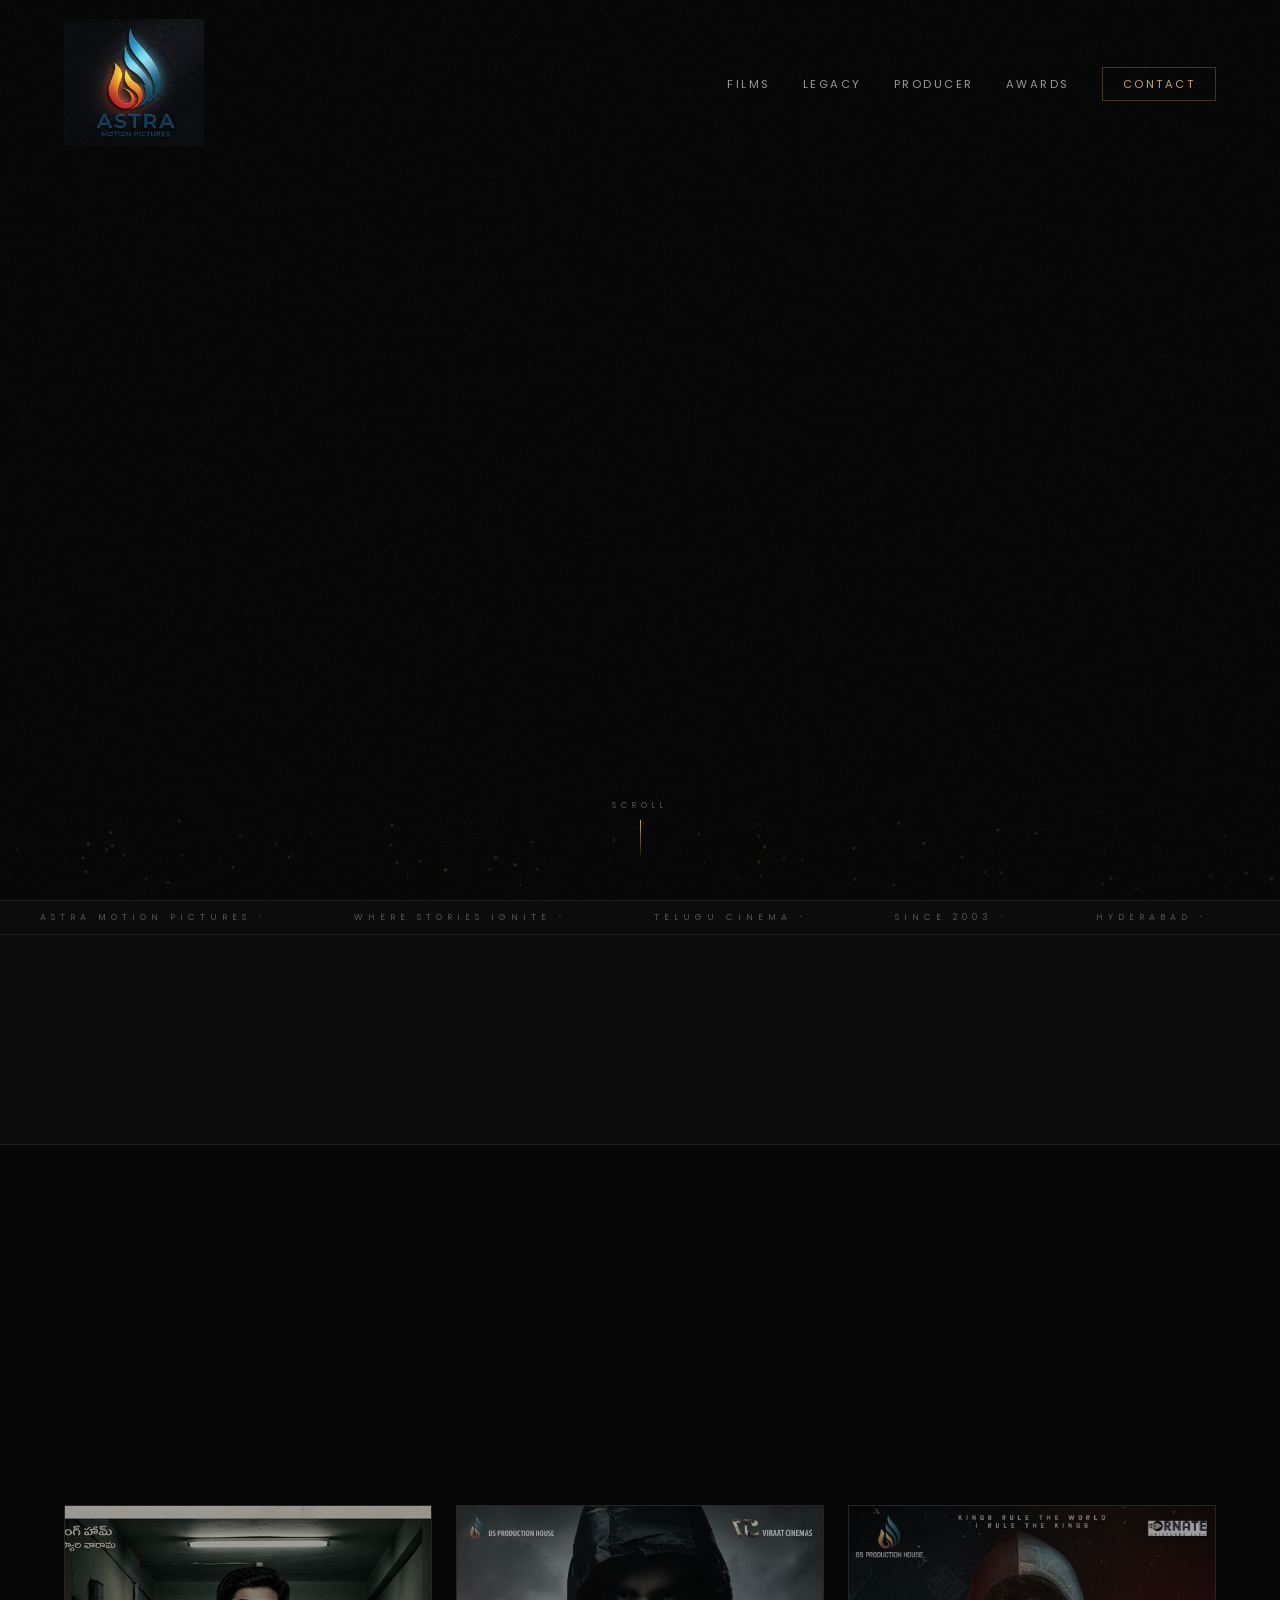
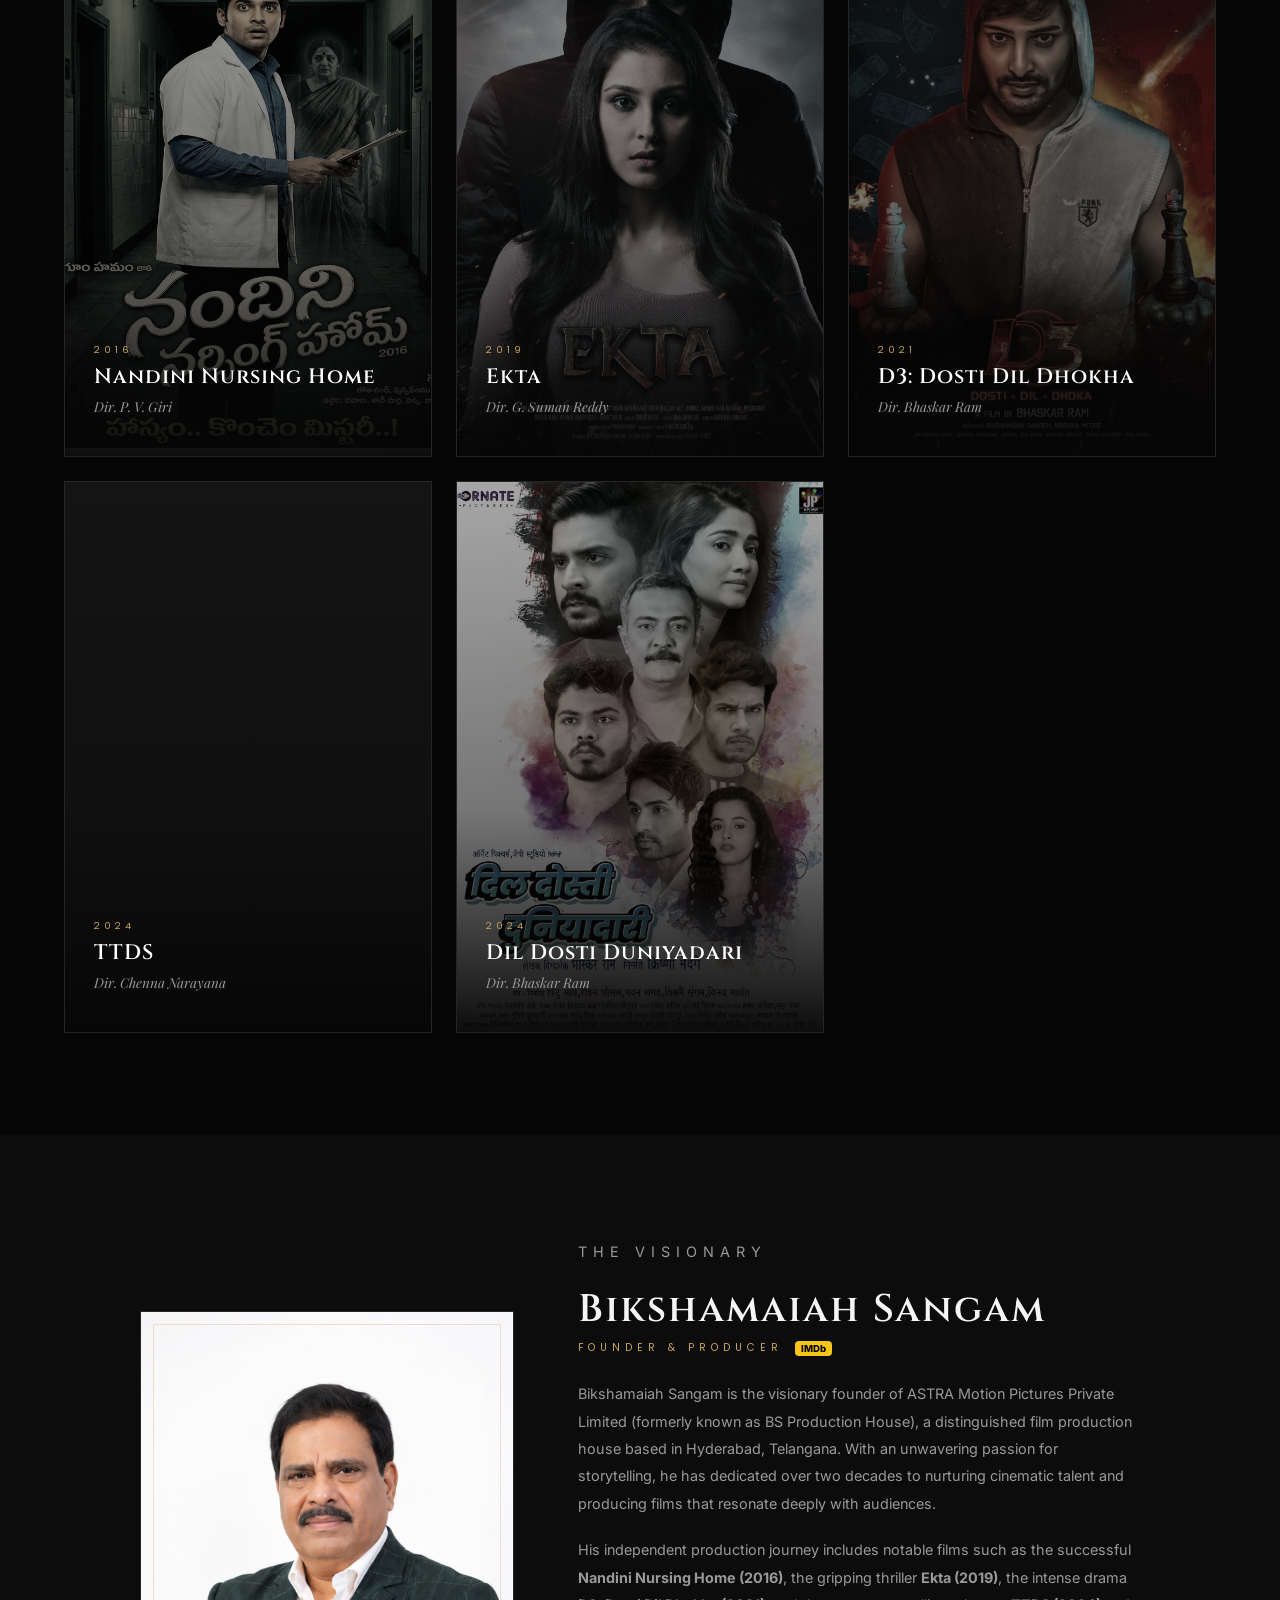
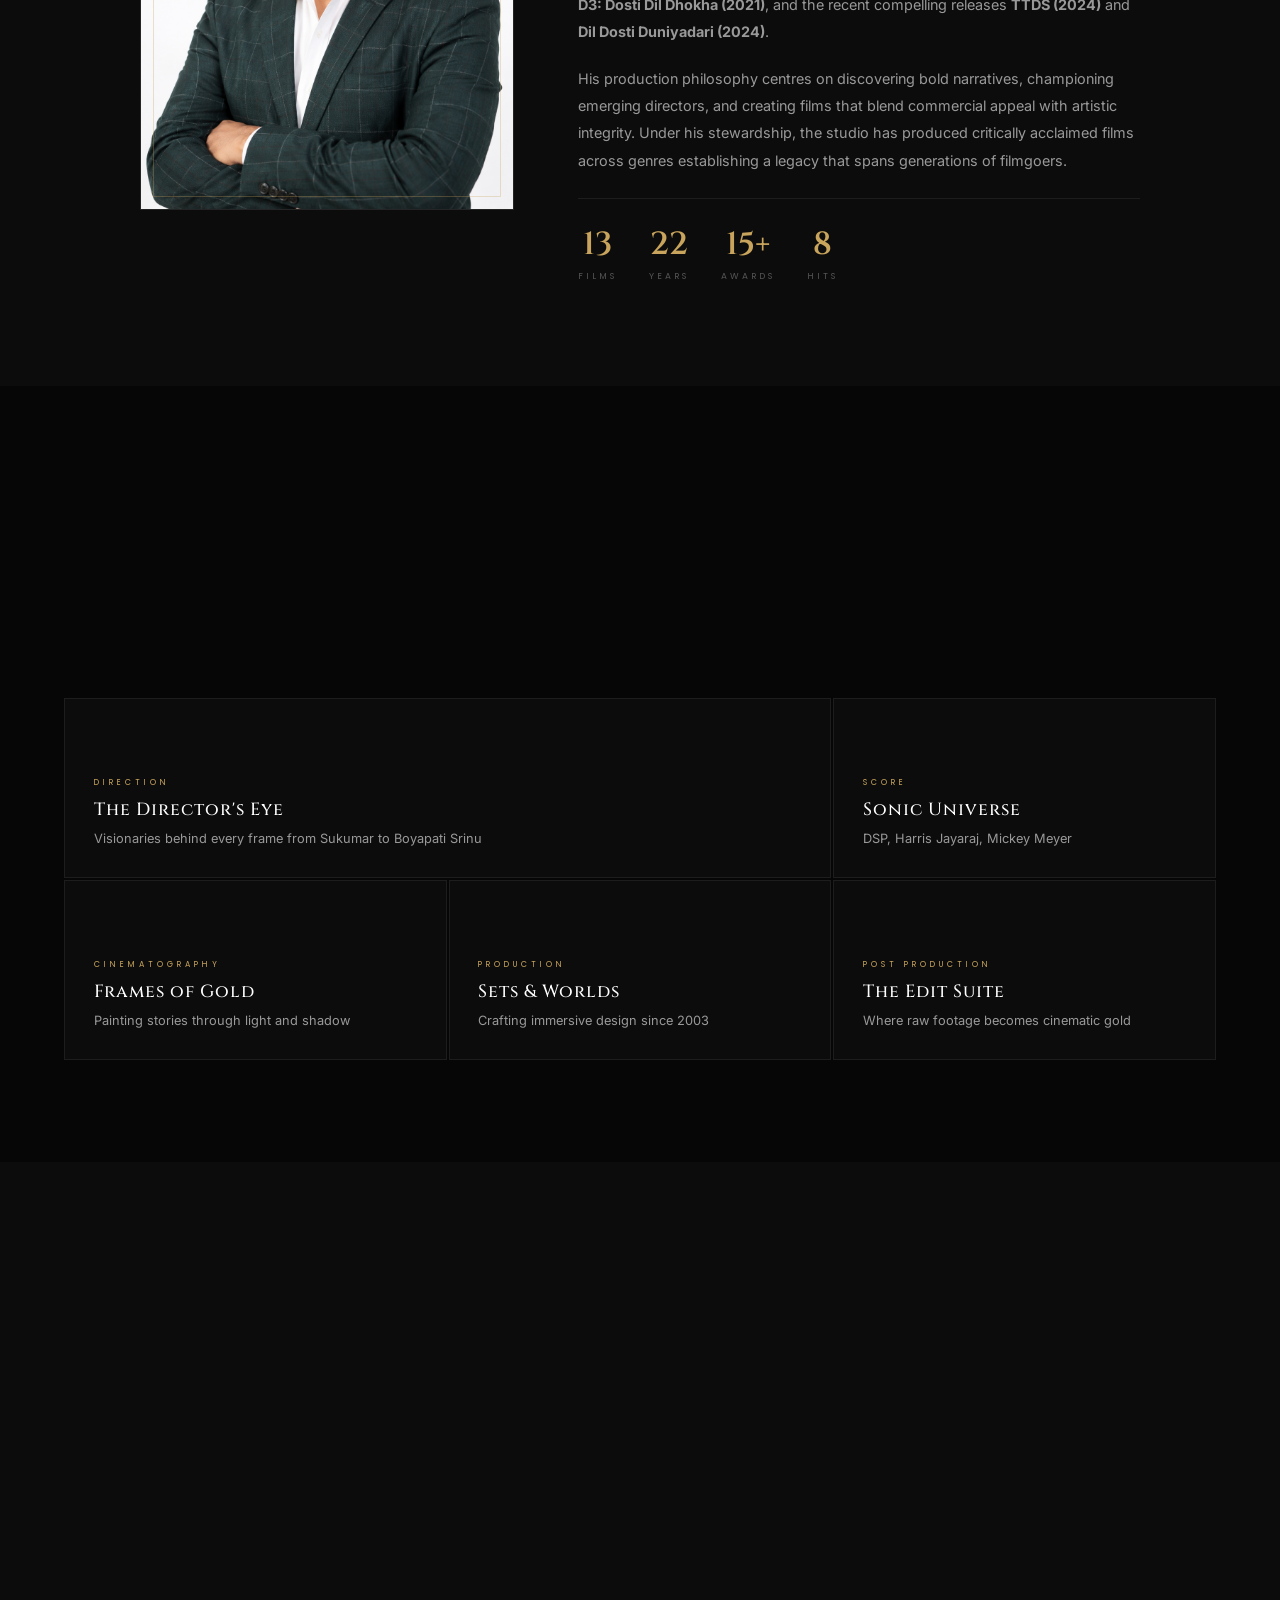
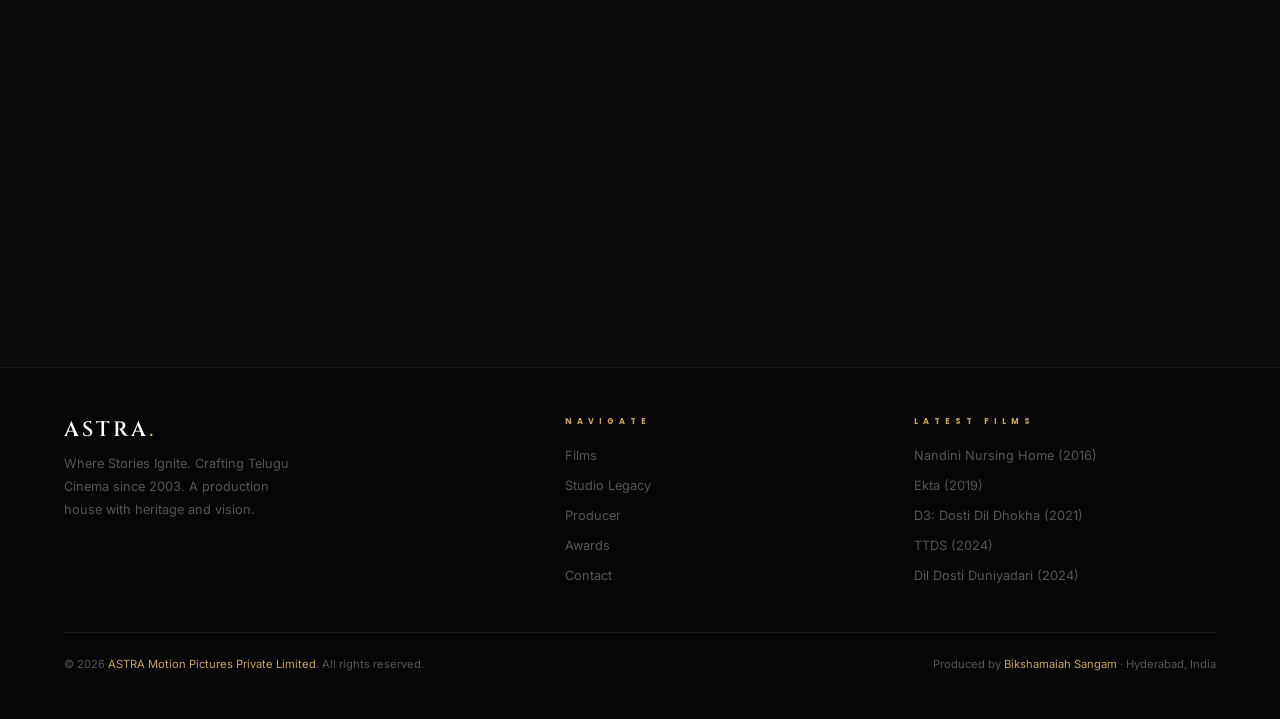
==== index.html @ 1fcb03e4 "first commit" ====
<!DOCTYPE html>
<html lang="en">
<head>
<meta charset="UTF-8">
<meta name="viewport" content="width=device-width, initial-scale=1.0">
<title>ASTRA Motion Pictures Where Stories Ignite</title>
<meta name="description" content="ASTRA Motion Pictures Private Limited A premium Telugu film production house crafting cinematic excellence since 2003. Produced by Bikshamaiah Sangam.">
<link rel="stylesheet" href="astra.css">
<script src="https://cdnjs.cloudflare.com/ajax/libs/gsap/3.12.2/gsap.min.js"></script>
<script src="https://cdnjs.cloudflare.com/ajax/libs/gsap/3.12.2/ScrollTrigger.min.js"></script>
</head>
<body>
<div class="grain"></div>


<!-- LOADER -->
<div id="loader">
  <div class="loader-inner">
    <div id="loader-logo">
      <img src="assets/logo.png" alt="Astra Motion Pictures Logo" class="loader-logo-img">
    </div>
    <div id="loader-tag" class="loader-tag">PRIVATE LIMITED</div>
  </div>
</div>

<!-- NAV -->
<nav class="nav" id="nav">
  <a href="index.html" class="nav-logo">
    <img src="assets/logo.png" alt="Astra Motion Pictures Logo" class="nav-logo-img">
  </a>
  <ul class="nav-links">
    <li><a href="#films">Films</a></li>
    <li><a href="legacy.html">Legacy</a></li>
    <li><a href="#producer">Producer</a></li>
    <li><a href="#awards">Awards</a></li>
    <li><a href="contact.html" class="nav-cta">Contact</a></li>
  </ul>
  <button class="nav-burger" id="navBurger"><span></span><span></span><span></span></button>
</nav>

<!-- MOBILE MENU -->
<div class="mobile-menu" id="mobileMenu">
  <button class="mobile-close" id="mobileClose">&#10005;</button>
  <a href="#films" onclick="closeMobile()">Films</a>
  <a href="legacy.html">Studio Legacy</a>
  <a href="#producer" onclick="closeMobile()">Producer</a>
  <a href="#awards" onclick="closeMobile()">Awards</a>
  <a href="contact.html">Contact</a>
</div>

<!-- HERO -->
<section class="hero">
  <canvas id="particleCanvas"></canvas>
  <div class="hero-content" id="heroContent">

    <p class="hero-eyebrow" id="heroEyebrow">Est. 2003 &middot; Telugu Cinema &middot; Hyderabad</p>
    <h1 class="hero-title">
      <span class="word">Where</span>
      <span class="word accent">Stories</span>
      <span class="word">Ignite</span>
    </h1>
    <p class="hero-sub" id="heroSub">Two decades of crafting Telugu cinema that lives beyond the screen.</p>
    <div class="hero-btns" id="heroBtns">
      <button class="btn-primary" onclick="document.getElementById('films').scrollIntoView({behavior:'smooth'})"><span>Our Films</span></button>
      <a href="legacy.html" class="btn-ghost">Studio Legacy</a>
    </div>
  </div>
  <div class="hero-scroll"><span>SCROLL</span><div class="scroll-line"></div></div>
</section>

<!-- MARQUEE -->
<div class="marquee-wrap"><div class="marquee-track" id="marqueeTrack"></div></div>

<!-- STATS -->
<div class="stats-bar">
  <div class="stat-item"><div class="stat-num" data-count="13">0</div><div class="stat-lbl">Films Produced</div></div>
  <div class="stat-item"><div class="stat-num" data-count="22">0</div><div class="stat-lbl">Years of Excellence</div></div>
  <div class="stat-item"><div class="stat-num" data-count="8">0</div><div class="stat-lbl">Blockbusters</div></div>
  <div class="stat-item"><div class="stat-num" data-count="15">0<span class="stat-unit">+</span></div><div class="stat-lbl">Awards Won</div></div>
</div>

<!-- FILMS -->
<section id="films" class="section page-section">
  <div class="section-header">
    <div>
      <p class="section-label">Our Productions</p>
      <h2 class="section-title">The Filmography</h2>
      <p class="section-sub">The latest productions from ASTRA Motion Pictures stories that push boundaries and captivate audiences.</p>
    </div>
  </div>
  <div class="films-grid" id="filmsGrid"></div>
</section>

<!-- PRODUCER -->
<section id="producer" class="section producer-section">
  <div class="producer-inner">
    <div class="producer-portrait">
      <img src="assets/producer.png" alt="Bikshamaiah Sangam" class="producer-image">
    </div>
    <div class="producer-info">
      <p class="section-label" style="opacity:1;transform:none;">The Visionary</p>
      <h3>Bikshamaiah Sangam</h3>
      <div class="producer-role">
        Founder &amp; Producer
        <a href="https://www.imdb.com/name/nm9902056/" target="_blank" class="imdb-btn" title="IMDb Profile">IMDb</a>
      </div>
      <p>Bikshamaiah Sangam is the visionary founder of ASTRA Motion Pictures Private Limited (formerly known as BS Production House), a distinguished film production house based in Hyderabad, Telangana. With an unwavering passion for storytelling, he has dedicated over two decades to nurturing cinematic talent and producing films that resonate deeply with audiences.</p>
      <p>His independent production journey includes notable films such as the successful <strong>Nandini Nursing Home (2016)</strong>, the gripping thriller <strong>Ekta (2019)</strong>, the intense drama <strong>D3: Dosti Dil Dhokha (2021)</strong>, and the recent compelling releases <strong>TTDS (2024)</strong> and <strong>Dil Dosti Duniyadari (2024)</strong>.</p>
      <p>His production philosophy centres on discovering bold narratives, championing emerging directors, and creating films that blend commercial appeal with artistic integrity. Under his stewardship, the studio has produced critically acclaimed films across genres establishing a legacy that spans generations of filmgoers.</p>
      <div class="producer-stats">
        <div class="producer-stat"><div class="num">13</div><div class="lbl">Films</div></div>
        <div class="producer-stat"><div class="num">22</div><div class="lbl">Years</div></div>
        <div class="producer-stat"><div class="num">15+</div><div class="lbl">Awards</div></div>
        <div class="producer-stat"><div class="num">8</div><div class="lbl">Hits</div></div>
      </div>
    </div>
  </div>
</section>

<!-- BTS -->
<section id="bts" class="section page-section">
  <p class="section-label">The Craft</p>
  <h2 class="section-title">Behind The Lens</h2>
  <p class="section-sub">Where vision meets execution the unseen machinery that breathes life into every frame.</p>
  <div class="bts-grid">
    <div class="bts-cell wide"><div class="bts-inner"><span class="bts-tag">Direction</span><h4>The Director's Eye</h4><p>Visionaries behind every frame from Sukumar to Boyapati Srinu</p></div></div>
    <div class="bts-cell"><div class="bts-inner"><span class="bts-tag">Score</span><h4>Sonic Universe</h4><p>DSP, Harris Jayaraj, Mickey Meyer</p></div></div>
    <div class="bts-cell"><div class="bts-inner"><span class="bts-tag">Cinematography</span><h4>Frames of Gold</h4><p>Painting stories through light and shadow</p></div></div>
    <div class="bts-cell"><div class="bts-inner"><span class="bts-tag">Production</span><h4>Sets &amp; Worlds</h4><p>Crafting immersive design since 2003</p></div></div>
    <div class="bts-cell"><div class="bts-inner"><span class="bts-tag">Post Production</span><h4>The Edit Suite</h4><p>Where raw footage becomes cinematic gold</p></div></div>
  </div>
</section>

<!-- AWARDS -->
<section id="awards" class="section page-section alt">
  <p class="section-label">Recognition</p>
  <h2 class="section-title">Awards &amp; Honours</h2>
  <p class="section-sub">A legacy of excellence recognised across the Telugu film industry.</p>
  <div class="awards-grid" id="awardsGrid"></div>
</section>

<!-- FOOTER -->
<footer>
  <div class="footer-inner">
    <div class="footer-brand">
      <div class="fb-title">ASTRA<span>.</span></div>
      <p>Where Stories Ignite. Crafting Telugu Cinema since 2003. A production house with heritage and vision.</p>
    </div>
    <div class="footer-links">
      <h5>Navigate</h5>
      <ul>
        <li><a href="#films">Films</a></li>
        <li><a href="legacy.html">Studio Legacy</a></li>
        <li><a href="#producer">Producer</a></li>
        <li><a href="#awards">Awards</a></li>
        <li><a href="contact.html">Contact</a></li>
      </ul>
    </div>
    <div class="footer-links">
      <h5>Latest Films</h5>
      <ul>
        <li><a href="#">Nandini Nursing Home (2016)</a></li>
        <li><a href="#">Ekta (2019)</a></li>
        <li><a href="#">D3: Dosti Dil Dhokha (2021)</a></li>
        <li><a href="#">TTDS (2024)</a></li>
        <li><a href="#">Dil Dosti Duniyadari (2024)</a></li>
      </ul>
    </div>
    <div class="footer-copy">
      <p>&copy; 2026 <span>ASTRA Motion Pictures Private Limited</span>. All rights reserved.</p>
      <p>Produced by <span>Bikshamaiah Sangam</span> &middot; Hyderabad, India</p>
    </div>
  </div>
</footer>

<script src="astra.js"></script>
</body>
</html>
---- astra.css ----
@import url('https://fonts.googleapis.com/css2?family=Cinzel:wght@400;500;600;700&family=Inter:wght@300;400;500;600&family=Playfair+Display:ital,wght@0,400;0,600;1,400&family=Poppins:wght@300;400;500;600&family=Space+Mono:wght@400;700&display=swap');

:root {
  --bg: #060606;
  --bg2: #0c0c0c;
  --bg3: #141414;
  --bg4: #1a1a1a;
  --border: rgba(255,255,255,0.07);
  --border-h: rgba(255,255,255,0.15);
  --text: #f5f5f5;
  --text-dim: #999;
  --text-muted: #555;
  --accent: #c8a45c;
  --accent-dim: rgba(200,164,92,0.15);
}

*, *::before, *::after { margin:0; padding:0; box-sizing:border-box; }
html { scroll-behavior:smooth; overflow-x:hidden; }
body {
  font-family:'Inter',sans-serif;
  background:var(--bg);
  color:var(--text);
  overflow-x:hidden;
  -webkit-font-smoothing:antialiased;
  -moz-osx-font-smoothing:grayscale;
}
::selection { background:var(--accent); color:#000; }
img { max-width:100%; display:block; }
a { color:inherit; text-decoration:none; }

/* ── Scrollbar ── */
::-webkit-scrollbar { width:3px; }
::-webkit-scrollbar-track { background:var(--bg); }
::-webkit-scrollbar-thumb { background:var(--accent); border-radius:2px; }

/* ── Grain ── */
.grain {
  position:fixed; inset:0; z-index:9998; pointer-events:none; opacity:0.025;
  background:url("data:image/svg+xml,%3Csvg viewBox='0 0 256 256' xmlns='http://www.w3.org/2000/svg'%3E%3Cfilter id='n'%3E%3CfeTurbulence type='fractalNoise' baseFrequency='0.8' numOctaves='4' stitchTiles='stitch'/%3E%3C/filter%3E%3Crect width='100%25' height='100%25' filter='url(%23n)'/%3E%3C/svg%3E");
}

/* Custom cursor removed per user request */

/* ── Nav ── */
.nav {
  position:fixed; top:0; width:100%; padding:1.2rem 4rem;
  display:flex; justify-content:space-between; align-items:center;
  z-index:1000; transition:background .4s, backdrop-filter .4s;
}
.nav.scrolled {
  background:rgba(6,6,6,0.92); backdrop-filter:blur(20px);
  border-bottom:1px solid var(--border);
}
.nav-logo { display:flex; align-items:center; gap:.8rem; }
.nav-logo-img { width:140px; height:auto; object-fit:contain; display:block; }
.hero-logo-img { width:clamp(180px,28vw,320px); height:auto; object-fit:contain; margin:0 auto; display:block; filter: drop-shadow(0 0 10px rgba(26,159,212,0.3)); }
.loader-logo-img { width:280px; height:auto; object-fit:contain; display:block; margin:0 auto; }
.nav-links { display:flex; gap:2rem; list-style:none; align-items:center; }
.nav-links a {
  font-family:'Poppins',sans-serif; color:var(--text-dim); font-size:.7rem;
  letter-spacing:2.5px; text-transform:uppercase; transition:color .3s;
  position:relative; padding-bottom:4px;
}
.nav-links a::after {
  content:''; position:absolute; width:0; height:1px; bottom:0; left:0;
  background:var(--accent); transition:width .3s;
}
.nav-links a:hover { color:var(--text); }
.nav-links a:hover::after { width:100%; }
.nav-cta {
  border:1px solid rgba(200,164,92,0.3) !important; padding:8px 20px !important;
  color:var(--accent) !important; transition:all .3s !important;
}
.nav-cta:hover { background:var(--accent-dim) !important; color:var(--accent) !important; }
.nav-burger {
  display:none; background:none; border:none; cursor:pointer;
  padding:8px; flex-direction:column; gap:5px;
}
.nav-burger span { width:22px; height:1.5px; background:#fff; display:block; transition:.3s; }
.mobile-menu {
  display:none; position:fixed; inset:0; z-index:999;
  background:rgba(6,6,6,0.98); backdrop-filter:blur(20px);
  flex-direction:column; align-items:center; justify-content:center; gap:2.5rem;
}
.mobile-menu.open { display:flex; }
.mobile-menu a {
  font-family:'Cinzel',serif; font-size:1.8rem; letter-spacing:4px;
  color:#fff; transition:color .3s;
}
.mobile-menu a:hover { color:var(--accent); }
.mobile-close {
  position:absolute; top:24px; right:24px; background:none;
  border:none; cursor:pointer; font-size:1.5rem; color:#fff;
}
@media(max-width:900px) {
  .nav-links { display:none; }
  .nav-burger { display:flex; }
  .nav { padding:1rem 1.5rem; }
}

/* ── Hero ── */
.hero {
  position:relative; min-height:100vh; display:flex;
  align-items:center; justify-content:center; overflow:hidden;
}
#particleCanvas { position:absolute; inset:0; z-index:1; }
.hero-content {
  position:relative; z-index:4; text-align:center;
  padding:0 clamp(20px,5vw,100px); max-width:1200px;
}
.hero-logo-wrap { margin-bottom:1.5rem; opacity:0; transform:scale(0.9); }
.hero-eyebrow {
  font-family:'Poppins',sans-serif; font-size:.65rem; letter-spacing:6px;
  color:var(--accent); text-transform:uppercase; margin-bottom:1.5rem;
  opacity:0; transform:translateY(20px);
}
.hero-title {
  font-family:'Cinzel',serif; font-size:clamp(2.5rem,8vw,7rem);
  line-height:1; letter-spacing:2px; margin-bottom:1.5rem; overflow:hidden;
  font-weight:600;
}
.hero-title .word {
  display:inline-block; opacity:0; transform:translateY(100%); margin:0 .3rem;
}
.hero-title .word.accent {
  color:transparent; -webkit-text-stroke:1.5px rgba(255,255,255,0.4);
}
.hero-sub {
  font-family:'Playfair Display',serif; font-style:italic;
  font-size:clamp(1rem,2vw,1.3rem); color:var(--text-dim);
  margin-bottom:2.5rem; opacity:0;
}
.hero-btns { display:flex; gap:1rem; justify-content:center; flex-wrap:wrap; opacity:0; }
.btn-primary {
  font-family:'Poppins',sans-serif; font-size:.7rem; letter-spacing:3px;
  text-transform:uppercase; background:var(--accent); color:#000;
  padding:14px 32px; border:none; cursor:pointer; font-weight:600;
  transition:.3s; position:relative; overflow:hidden;
}
.btn-primary:hover { background:#dbb76a; }
.btn-primary span { position:relative; z-index:1; }
.btn-ghost {
  font-family:'Poppins',sans-serif; font-size:.7rem; letter-spacing:3px;
  text-transform:uppercase; background:transparent; color:var(--text);
  padding:13px 32px; border:1px solid var(--border-h); cursor:pointer; transition:.3s;
}
.btn-ghost:hover { border-color:var(--accent); color:var(--accent); }
.hero-scroll {
  position:absolute; bottom:2.5rem; left:50%; transform:translateX(-50%);
  z-index:5; display:flex; flex-direction:column; align-items:center;
  gap:8px; opacity:0; animation:fadeIn 1s 3s forwards;
}
.hero-scroll span {
  font-family:'Poppins',sans-serif; font-size:.5rem; letter-spacing:5px;
  color:var(--text-muted);
}
.scroll-line {
  width:1px; height:40px; background:linear-gradient(to bottom,var(--accent),transparent);
  animation:scrollPulse 2s ease-in-out infinite;
}
@keyframes scrollPulse { 0%,100%{transform:scaleY(.5);opacity:.3} 50%{transform:scaleY(1);opacity:1} }
@keyframes fadeIn { to{opacity:1} }

/* ── Sections ── */
.section {
  position:relative; padding:clamp(4rem,8vw,8rem) clamp(1.5rem,5vw,5rem);
  overflow:hidden;
}
.section-label {
  font-family:'Poppins',sans-serif; font-size:.6rem; letter-spacing:6px;
  color:var(--accent); text-transform:uppercase; margin-bottom:.8rem;
  opacity:0; transform:translateX(-20px);
}
.section-title {
  font-family:'Cinzel',serif; font-size:clamp(2rem,5vw,4rem);
  line-height:1; letter-spacing:2px; color:#fff; margin-bottom:.8rem;
  font-weight:600; opacity:0; transform:translateY(30px);
}
.section-sub {
  font-family:'Playfair Display',serif; font-style:italic;
  font-size:clamp(.95rem,1.8vw,1.15rem); color:var(--text-dim);
  max-width:550px; line-height:1.8; margin-bottom:2.5rem;
  opacity:0; transform:translateY(15px);
}
.section-header {
  display:flex; justify-content:space-between; align-items:flex-end;
  flex-wrap:wrap; gap:1.5rem; margin-bottom:3rem;
  max-width:1400px; margin-left:auto; margin-right:auto;
}

/* ── Marquee ── */
.marquee-wrap {
  overflow:hidden; border-top:1px solid var(--border);
  border-bottom:1px solid var(--border); background:var(--bg2); padding:10px 0;
}
.marquee-track { display:flex; white-space:nowrap; animation:marquee 35s linear infinite; }
.marquee-track:hover { animation-play-state:paused; }
.marquee-item {
  font-family:'Poppins',sans-serif; font-size:.55rem; letter-spacing:5px;
  color:var(--text-muted); text-transform:uppercase; padding:0 2.5rem; flex-shrink:0;
}
.marquee-item span { color:var(--accent); margin:0 8px; }
@keyframes marquee { from{transform:translateX(0)} to{transform:translateX(-50%)} }

/* ── Stats ── */
.stats-bar {
  background:var(--bg2); padding:2.5rem clamp(1.5rem,5vw,5rem);
  display:grid; grid-template-columns:repeat(auto-fit,minmax(160px,1fr));
  border-bottom:1px solid var(--border);
}
.stat-item {
  padding:1.8rem; text-align:center; border-right:1px solid var(--border);
  opacity:0; transform:translateY(20px);
}
.stat-item:last-child { border-right:none; }
.stat-num {
  font-family:'Cinzel',serif; font-size:clamp(2.5rem,4vw,4rem);
  color:var(--accent); line-height:1; font-weight:600;
}
.stat-unit { font-size:.4em; color:var(--text-dim); vertical-align:super; }
.stat-lbl {
  font-family:'Poppins',sans-serif; font-size:.6rem; letter-spacing:3px;
  text-transform:uppercase; color:var(--text-muted); margin-top:6px;
}
@media(max-width:600px) { .stat-item { border-right:none; border-bottom:1px solid var(--border); } .stat-item:last-child { border-bottom:none; } }

/* ── Film Cards ── */
.films-grid {
  max-width:1400px; margin:0 auto; display:grid;
  grid-template-columns:repeat(auto-fill,minmax(280px,1fr)); gap:1.5rem;
}
.film-card {
  position:relative; aspect-ratio:2/3; overflow:hidden;
  cursor:pointer; background:var(--bg3); border:1px solid var(--border);
  transition:border-color .4s;
}
.film-card:hover { border-color:var(--accent); }
.film-card-img {
  width:100%; height:100%; object-fit:cover;
  filter:grayscale(60%) brightness(.65); transition:all .7s cubic-bezier(.25,.46,.45,.94);
}
.film-card:hover .film-card-img {
  filter:grayscale(0%) brightness(.8); transform:scale(1.05);
}
.film-card-overlay {
  position:absolute; inset:0;
  background:linear-gradient(to top, rgba(6,6,6,.95) 0%, rgba(6,6,6,.3) 40%, transparent 100%);
}
.film-card-info {
  position:absolute; bottom:0; left:0; right:0; padding:1.8rem;
  transform:translateY(8px); transition:.5s;
}
.film-card:hover .film-card-info { transform:translateY(0); }
.film-year {
  font-family:'Poppins',sans-serif; font-size:.6rem; letter-spacing:4px;
  color:var(--accent); margin-bottom:6px;
}
.film-name {
  font-family:'Cinzel',serif; font-size:1.3rem; letter-spacing:1px;
  color:#fff; margin-bottom:6px; font-weight:600;
}
.film-director {
  font-family:'Playfair Display',serif; font-style:italic;
  font-size:.85rem; color:var(--text-dim);
}
.film-cast {
  font-family:'Inter',sans-serif; font-size:.7rem; color:var(--text-muted);
  margin-top:6px; opacity:0; transform:translateY(8px); transition:.4s .1s;
}
.film-card:hover .film-cast { opacity:1; transform:translateY(0); }
.film-card-accent {
  position:absolute; bottom:0; left:0; width:0; height:2px;
  background:var(--accent); transition:width .5s;
}
.film-card:hover .film-card-accent { width:100%; }

/* ── Producer ── */
.producer-section { background:var(--bg2); }
.producer-inner {
  max-width:1000px; margin:0 auto; display:grid;
  grid-template-columns:1fr 1.5fr; gap:4rem; align-items:center;
}
.producer-portrait {
  position:relative; aspect-ratio:3/4; background:var(--bg3);
  border:1px solid var(--border); overflow:hidden;
  display:flex; align-items:center; justify-content:center;
}
.producer-portrait-initials {
  font-family:'Cinzel',serif; font-size:5rem; color:rgba(200,164,92,0.15);
  font-weight:700; letter-spacing:8px;
}
.producer-image {
  width:100%; height:100%; object-fit:cover; display:block;
}
.producer-portrait::after {
  content:''; position:absolute; inset:0;
  border:1px solid var(--accent); margin:12px; pointer-events:none; opacity:.3;
}
.producer-info h3 {
  font-family:'Cinzel',serif; font-size:clamp(1.8rem,3vw,2.5rem);
  font-weight:600; letter-spacing:2px; margin-bottom:.3rem;
}
.producer-info .producer-role {
  font-family:'Poppins',sans-serif; font-size:.65rem; letter-spacing:5px;
  color:var(--accent); text-transform:uppercase; margin-bottom:1.5rem;
  display: flex; align-items: center; gap: 12px;
}
.imdb-btn {
  background: #f5c518; color: #000; font-family: 'Inter', sans-serif;
  font-weight: 800; font-size: 0.6rem; padding: 2px 6px; border-radius: 4px;
  letter-spacing: 0; text-transform: none; display: inline-flex; align-items: center;
  transition: transform .3s ease;
}
.imdb-btn:hover {
  transform: scale(1.1);
}
.producer-info p {
  font-family:'Inter',sans-serif; font-size:.9rem; color:var(--text-dim);
  line-height:1.9; margin-bottom:1.2rem;
}
.producer-stats {
  display:flex; gap:2rem; margin-top:1.5rem; padding-top:1.5rem;
  border-top:1px solid var(--border);
}
.producer-stat { text-align:center; }
.producer-stat .num {
  font-family:'Cinzel',serif; font-size:2rem; color:var(--accent); font-weight:600;
}
.producer-stat .lbl {
  font-family:'Poppins',sans-serif; font-size:.55rem; letter-spacing:3px;
  color:var(--text-muted); text-transform:uppercase; margin-top:4px;
}
@media(max-width:768px) {
  .producer-inner { grid-template-columns:1fr; gap:2rem; }
  .producer-portrait { max-width:300px; margin:0 auto; }
}

/* ── BTS Grid ── */
.bts-grid { display:grid; grid-template-columns:repeat(3,1fr); gap:2px; margin-top:1rem; }
.bts-cell { overflow:hidden; min-height:180px; }
.bts-cell.wide { grid-column:span 2; }
.bts-inner {
  width:100%; height:100%; min-height:180px; background:var(--bg2);
  display:flex; flex-direction:column; justify-content:flex-end; padding:1.8rem;
  position:relative; border:1px solid var(--border); transition:.3s;
}
.bts-inner:hover { border-color:var(--border-h); background:var(--bg3); }
.bts-tag {
  font-family:'Poppins',sans-serif; font-size:.5rem; letter-spacing:4px;
  color:var(--accent); text-transform:uppercase; margin-bottom:.6rem;
}
.bts-inner h4 {
  font-family:'Cinzel',serif; font-size:1.1rem; letter-spacing:1px;
  color:#fff; margin-bottom:.4rem; font-weight:500;
}
.bts-inner p { font-size:.8rem; color:var(--text-dim); line-height:1.5; }
@media(max-width:768px) { .bts-grid { grid-template-columns:1fr; } .bts-cell.wide { grid-column:span 1; } }

/* ── Awards ── */
.awards-grid {
  display:grid; grid-template-columns:repeat(auto-fit,minmax(240px,1fr));
  gap:1.5rem; max-width:1400px; margin:0 auto;
}
.award-card {
  padding:2rem 1.8rem; background:var(--bg2); border:1px solid var(--border);
  position:relative; opacity:0; transform:translateY(30px); transition:.3s;
}
.award-card:hover { border-color:var(--accent); }
.award-icon { font-size:1.4rem; margin-bottom:.8rem; display:block; }
.award-title {
  font-family:'Cinzel',serif; font-size:1rem; letter-spacing:1px;
  color:#fff; margin-bottom:4px; font-weight:500;
}
.award-film {
  font-family:'Playfair Display',serif; font-style:italic;
  font-size:.85rem; color:var(--accent); margin-bottom:8px;
}
.award-body { font-size:.75rem; color:var(--text-muted); line-height:1.7; }
.award-year {
  position:absolute; top:1rem; right:1rem; font-family:'Poppins',sans-serif;
  font-size:.55rem; letter-spacing:2px; color:var(--text-muted);
}

/* ── Contact ── */
.contact-inner {
  max-width:1000px; margin:0 auto; display:grid;
  grid-template-columns:1fr 1fr; gap:4rem; align-items:start;
}
.contact-details { display:flex; flex-direction:column; gap:1.2rem; margin-top:1.5rem; }
.ci { display:flex; gap:1rem; align-items:flex-start; }
.ci-label {
  font-family:'Poppins',sans-serif; font-size:.5rem; letter-spacing:4px;
  color:var(--accent); text-transform:uppercase; padding-top:3px; min-width:70px;
}
.ci-val { font-size:.85rem; color:var(--text-dim); line-height:1.7; }
.form-group { margin-bottom:1.5rem; }
.form-group label {
  font-family:'Poppins',sans-serif; font-size:.5rem; letter-spacing:4px;
  color:var(--text-muted); text-transform:uppercase; display:block; margin-bottom:8px;
}
.form-group input, .form-group textarea {
  width:100%; background:transparent;
  border:none; border-bottom:1px solid rgba(255,255,255,0.1);
  color:#fff; font-family:'Inter',sans-serif; font-size:.9rem;
  padding:10px 0; outline:none; transition:.3s;
}
.form-group input:focus, .form-group textarea:focus { border-bottom-color:var(--accent); }
.form-group textarea { resize:none; height:80px; }
.form-group input::placeholder, .form-group textarea::placeholder {
  color:var(--text-muted); font-size:.8rem;
}
.btn-submit {
  width:100%; padding:14px; background:var(--accent); color:#000;
  font-family:'Poppins',sans-serif; font-size:.7rem; letter-spacing:3px;
  text-transform:uppercase; font-weight:600; border:none; cursor:pointer; transition:.3s;
}
.btn-submit:hover { background:#dbb76a; }
@media(max-width:768px) { .contact-inner { grid-template-columns:1fr; gap:2.5rem; } }

/* ── Footer ── */
footer {
  background:var(--bg); padding:3rem clamp(1.5rem,5vw,5rem);
  border-top:1px solid var(--border);
}
.footer-inner {
  max-width:1400px; margin:0 auto; display:grid;
  grid-template-columns:1.5fr 1fr 1fr; gap:3rem;
}
.fb-title {
  font-family:'Cinzel',serif; font-size:1.3rem; letter-spacing:3px;
  color:#fff; margin-bottom:8px; font-weight:600;
}
.fb-title span { color:var(--accent); }
.footer-brand p { font-size:.8rem; color:var(--text-muted); line-height:1.8; max-width:240px; }
.footer-links h5 {
  font-family:'Poppins',sans-serif; font-size:.5rem; letter-spacing:5px;
  color:var(--accent); text-transform:uppercase; margin-bottom:1rem;
}
.footer-links ul { list-style:none; display:flex; flex-direction:column; gap:10px; }
.footer-links ul a {
  font-size:.8rem; color:var(--text-muted); transition:.3s; font-family:'Inter',sans-serif;
}
.footer-links ul a:hover { color:var(--accent); }
.footer-copy {
  grid-column:1/-1; border-top:1px solid var(--border); padding-top:1.5rem;
  display:flex; justify-content:space-between; flex-wrap:wrap; gap:1rem;
}
.footer-copy p { font-size:.7rem; color:var(--text-muted); }
.footer-copy span { color:var(--accent); }
@media(max-width:768px) { .footer-inner { grid-template-columns:1fr; } .footer-copy { flex-direction:column; text-align:center; } }

/* ── Legacy Page ── */
.legacy-hero {
  min-height:60vh; display:flex; align-items:center; justify-content:center;
  text-align:center; position:relative; overflow:hidden;
  border-bottom:1px solid var(--border);
}
.legacy-hero::before {
  content:''; position:absolute; inset:0;
  background:radial-gradient(ellipse at 50% 80%, var(--accent-dim), transparent 60%);
}
.legacy-notice {
  max-width:800px; margin:0 auto 3rem; padding:1.5rem 2rem;
  background:var(--accent-dim); border:1px solid rgba(200,164,92,0.2);
  text-align:center;
}
.legacy-notice p {
  font-family:'Playfair Display',serif; font-style:italic;
  font-size:.9rem; color:var(--text-dim); line-height:1.8;
}
.legacy-notice strong { color:var(--accent); font-style:normal; }
.legacy-grid {
  max-width:1200px; margin:0 auto; display:grid;
  grid-template-columns:repeat(auto-fill,minmax(260px,1fr)); gap:1.5rem;
}
.legacy-card {
  position:relative; overflow:hidden; background:var(--bg2);
  border:1px solid var(--border); transition:border-color .4s;
}
.legacy-card:hover { border-color:var(--accent); }
.legacy-card-img {
  width:100%; aspect-ratio:2/3; object-fit:cover;
  filter:sepia(30%) brightness(.6); transition:all .6s;
}
.legacy-card:hover .legacy-card-img {
  filter:sepia(0%) brightness(.75); transform:scale(1.03);
}
.legacy-card-info { padding:1.5rem; }
.legacy-card-info .year {
  font-family:'Poppins',sans-serif; font-size:.55rem; letter-spacing:4px;
  color:var(--accent); text-transform:uppercase; margin-bottom:4px;
}
.legacy-card-info h3 {
  font-family:'Cinzel',serif; font-size:1.2rem; color:#fff;
  margin-bottom:6px; font-weight:500;
}
.legacy-card-info .director {
  font-family:'Playfair Display',serif; font-style:italic;
  font-size:.85rem; color:var(--text-dim); margin-bottom:4px;
}
.legacy-card-info .cast {
  font-size:.75rem; color:var(--text-muted); line-height:1.6;
}

/* ── Loader ── */
#loader {
  position:fixed; inset:0; z-index:99999; background:var(--bg);
  display:flex; align-items:center; justify-content:center; flex-direction:column;
}
.loader-inner { text-align:center; }
.loader-logo-svg { opacity:0; transform:scale(0.9); }
.loader-tag {
  font-family:'Poppins',sans-serif; font-size:.65rem; letter-spacing:6px;
  color:var(--text-muted); text-transform:uppercase; margin-top:10px; opacity:0;
}

/* ── Utility ── */
.reveal { opacity:0; transform:translateY(30px); }
.reveal.visible { opacity:1; transform:none; transition:opacity .8s, transform .8s; }
.divider { width:50px; height:1px; background:var(--border); margin:2rem auto; }
.page-section { background:var(--bg); }
.page-section.alt { background:var(--bg2); }
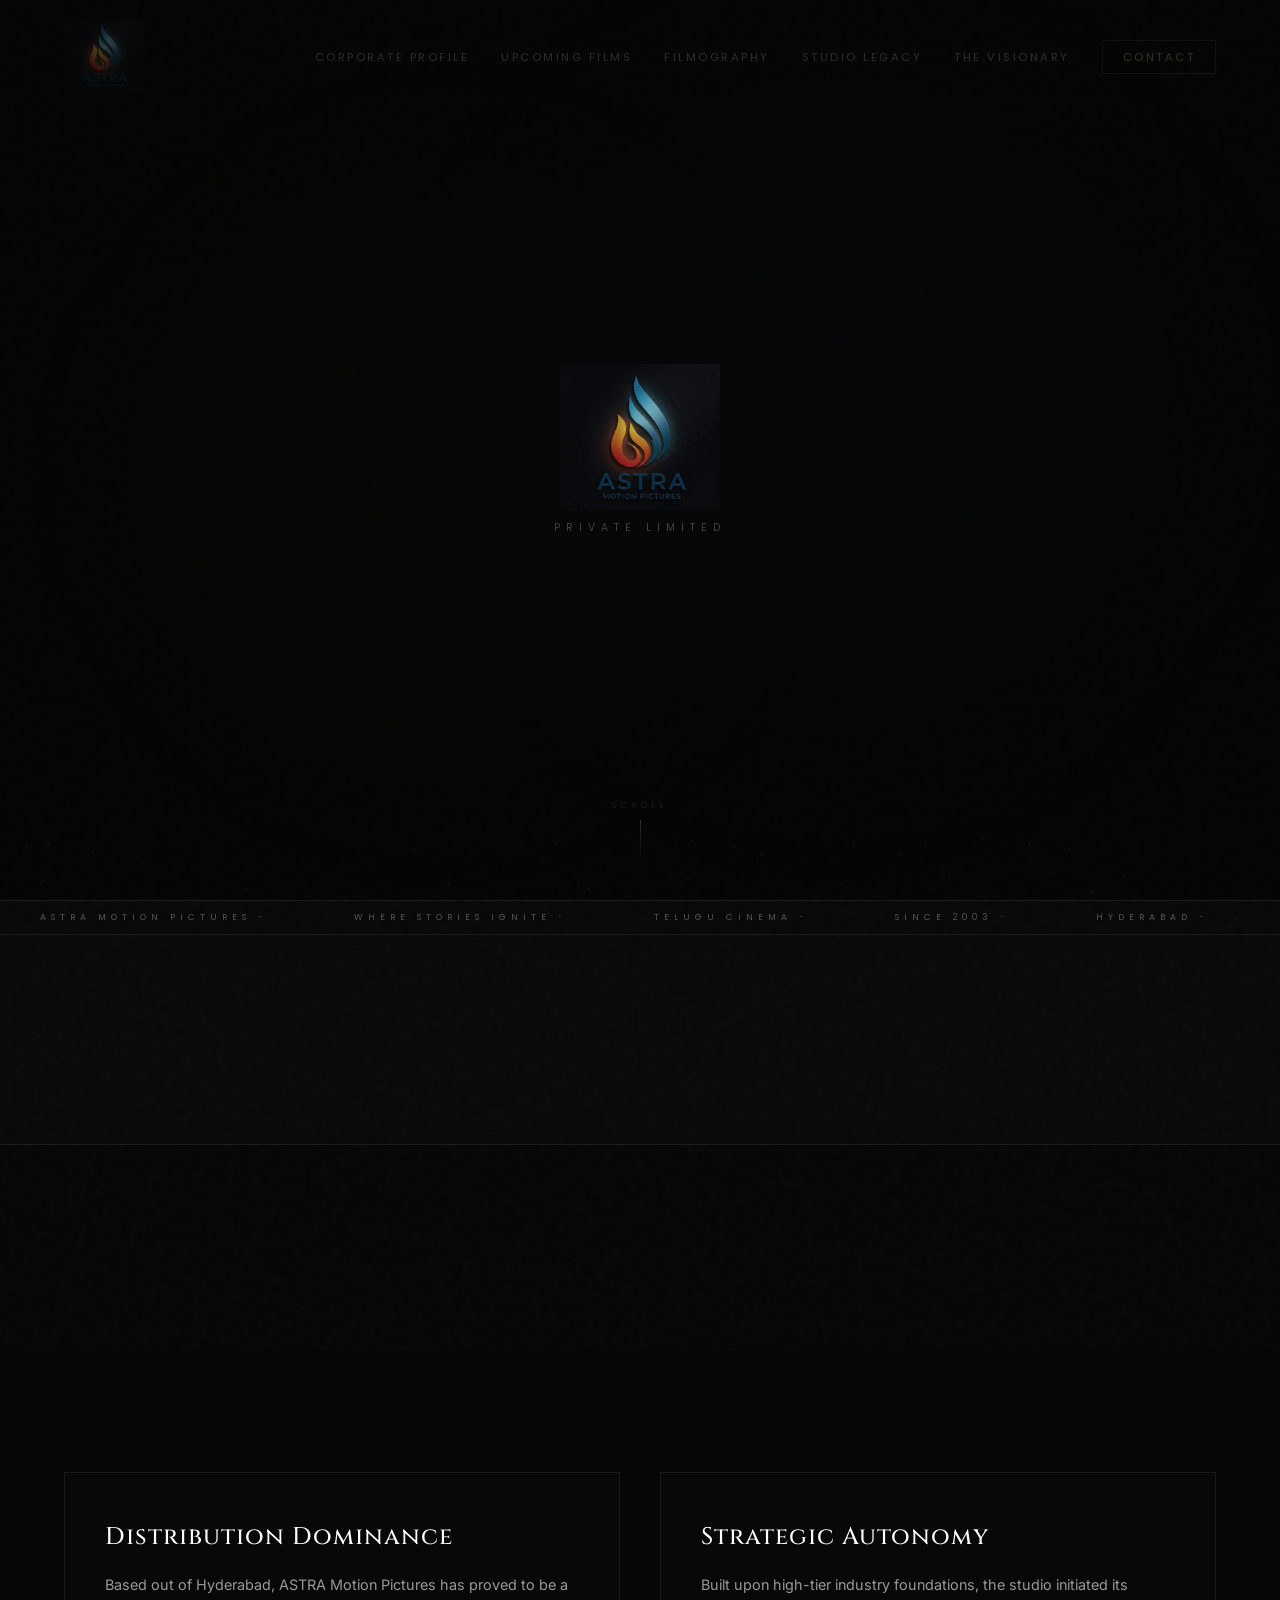
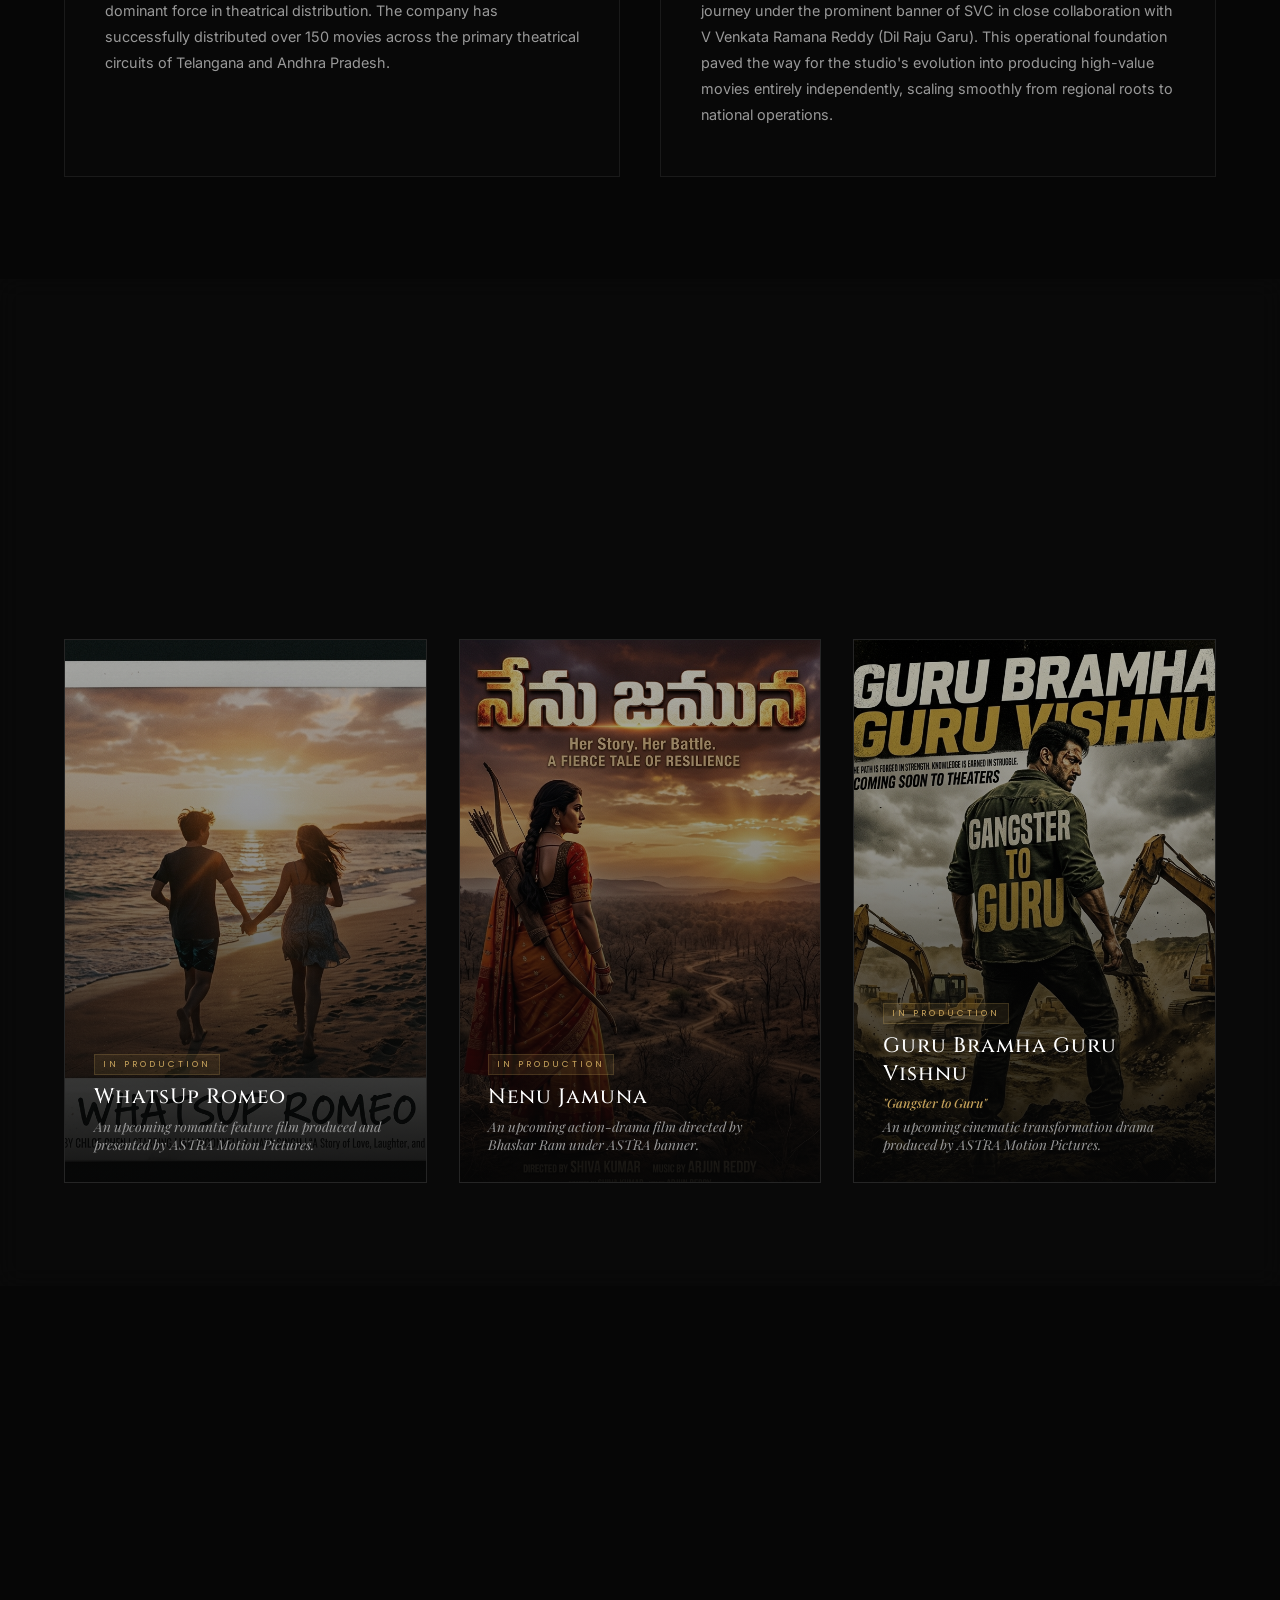
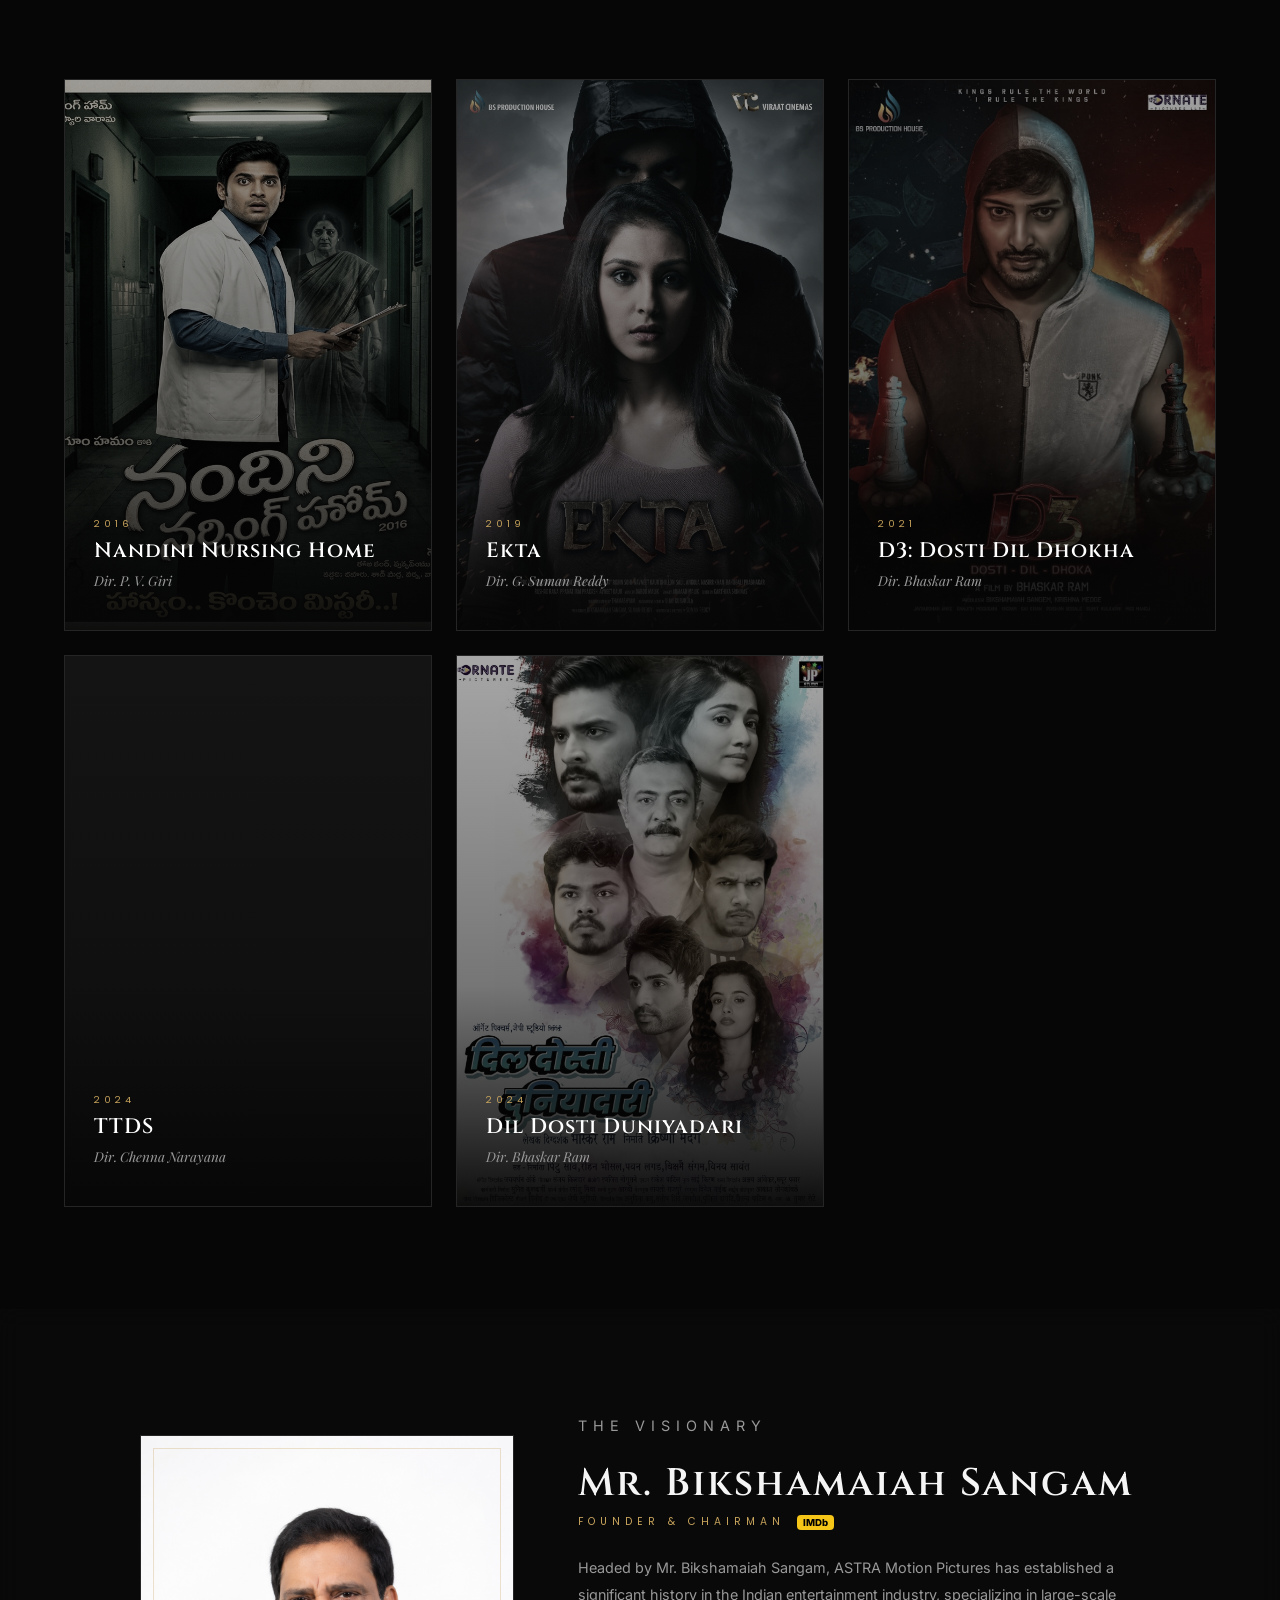
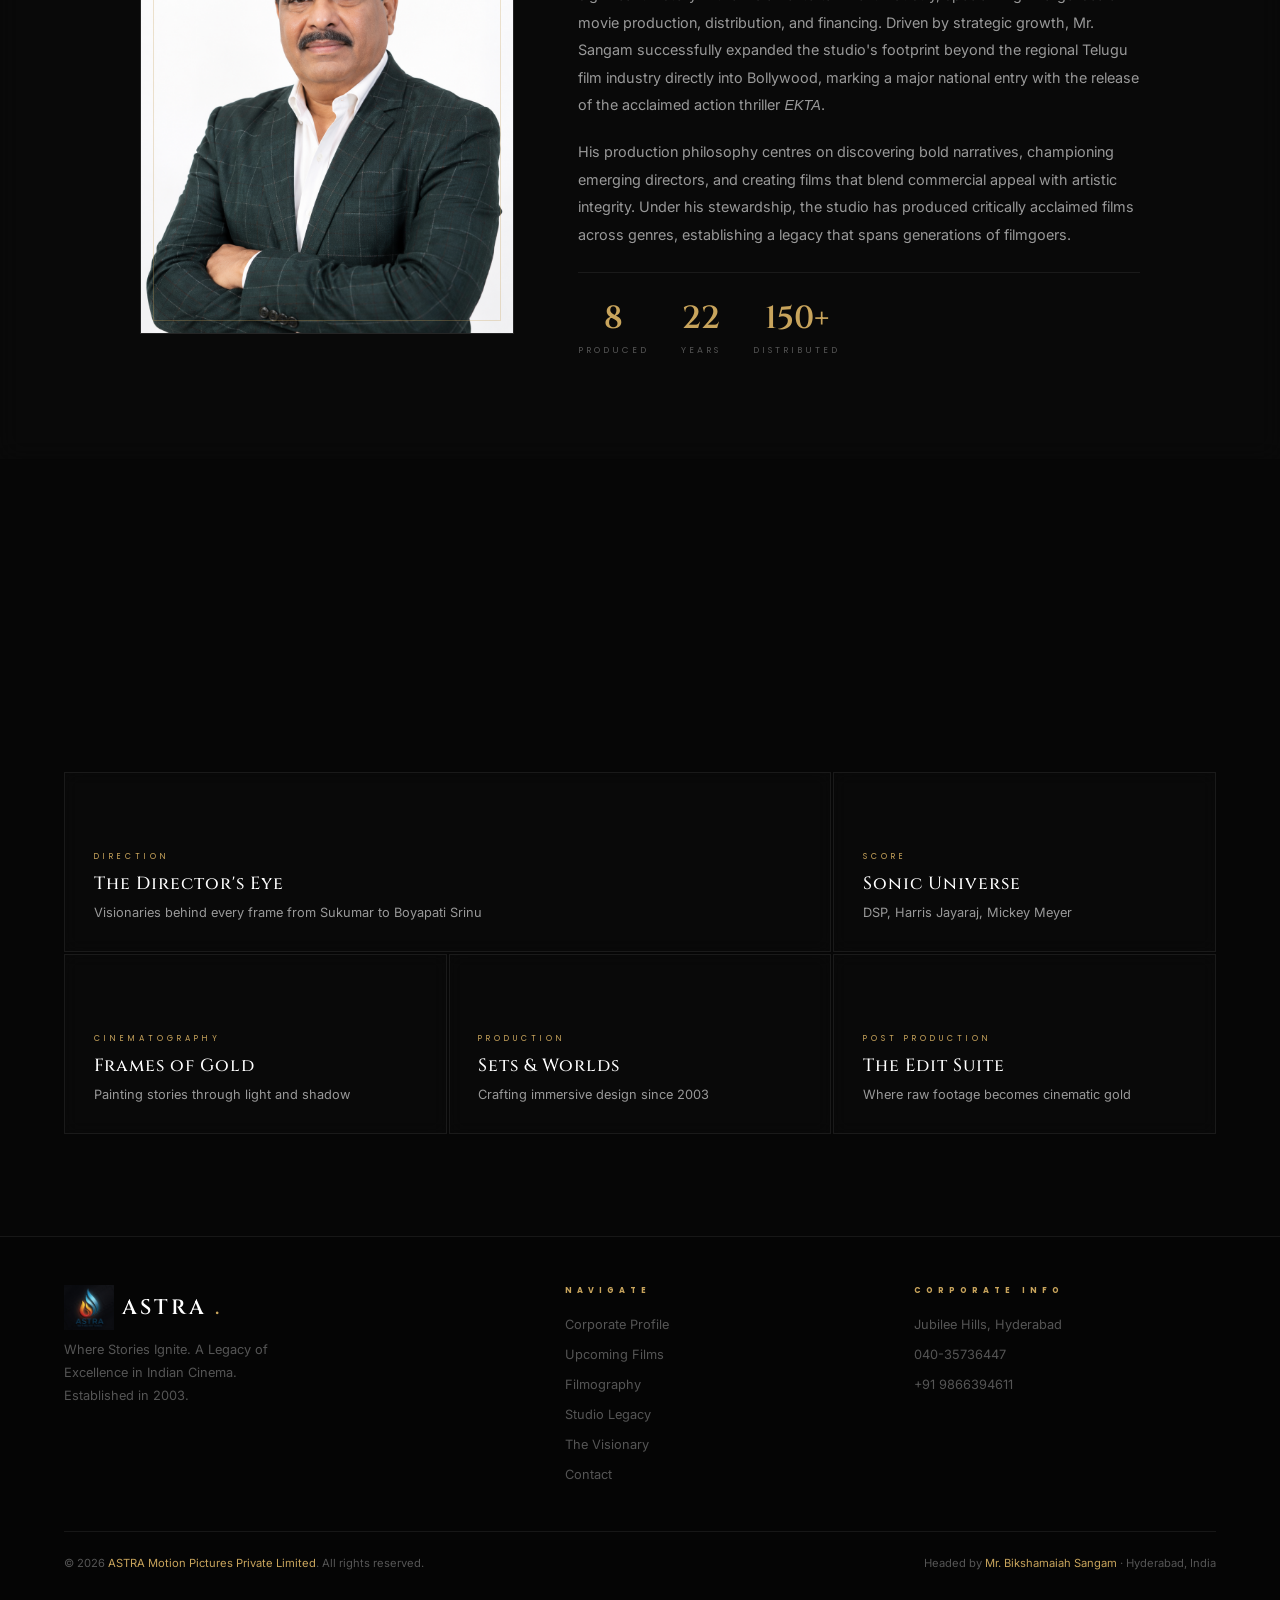
==== commit c4842a07: "first commit" ====
--- a/index.html
+++ b/index.html
@@ -3,14 +3,20 @@
 <head>
 <meta charset="UTF-8">
 <meta name="viewport" content="width=device-width, initial-scale=1.0">
-<title>ASTRA Motion Pictures Where Stories Ignite</title>
-<meta name="description" content="ASTRA Motion Pictures Private Limited A premium Telugu film production house crafting cinematic excellence since 2003. Produced by Bikshamaiah Sangam.">
+<title>ASTRA Motion Pictures | Where Stories Ignite</title>
+<meta name="description" content="ASTRA Motion Pictures Private Limited - A Legacy of Excellence in Indian Cinema. Headed by Mr. Bikshamaiah Sangam. Established in 2003.">
 <link rel="stylesheet" href="astra.css">
 <script src="https://cdnjs.cloudflare.com/ajax/libs/gsap/3.12.2/gsap.min.js"></script>
 <script src="https://cdnjs.cloudflare.com/ajax/libs/gsap/3.12.2/ScrollTrigger.min.js"></script>
 </head>
 <body>
 <div class="grain"></div>
+<div class="bg-grid-lines">
+  <div class="bg-line"></div>
+  <div class="bg-line"></div>
+  <div class="bg-line"></div>
+  <div class="bg-line"></div>
+</div>
 
 
 <!-- LOADER -->
@@ -29,10 +35,11 @@
     <img src="assets/logo.png" alt="Astra Motion Pictures Logo" class="nav-logo-img">
   </a>
   <ul class="nav-links">
-    <li><a href="#films">Films</a></li>
-    <li><a href="legacy.html">Legacy</a></li>
-    <li><a href="#producer">Producer</a></li>
-    <li><a href="#awards">Awards</a></li>
+    <li><a href="#profile">Corporate Profile</a></li>
+    <li><a href="#upcoming">Upcoming Films</a></li>
+    <li><a href="#films">Filmography</a></li>
+    <li><a href="legacy.html">Studio Legacy</a></li>
+    <li><a href="#producer">The Visionary</a></li>
     <li><a href="contact.html" class="nav-cta">Contact</a></li>
   </ul>
   <button class="nav-burger" id="navBurger"><span></span><span></span><span></span></button>
@@ -41,10 +48,11 @@
 <!-- MOBILE MENU -->
 <div class="mobile-menu" id="mobileMenu">
   <button class="mobile-close" id="mobileClose">&#10005;</button>
-  <a href="#films" onclick="closeMobile()">Films</a>
+  <a href="#profile" onclick="closeMobile()">Corporate Profile</a>
+  <a href="#upcoming" onclick="closeMobile()}">Upcoming Films</a>
+  <a href="#films" onclick="closeMobile()}">Filmography</a>
   <a href="legacy.html">Studio Legacy</a>
-  <a href="#producer" onclick="closeMobile()">Producer</a>
-  <a href="#awards" onclick="closeMobile()">Awards</a>
+  <a href="#producer" onclick="closeMobile()}">The Visionary</a>
   <a href="contact.html">Contact</a>
 </div>
 
@@ -52,17 +60,16 @@
 <section class="hero">
   <canvas id="particleCanvas"></canvas>
   <div class="hero-content" id="heroContent">
-
     <p class="hero-eyebrow" id="heroEyebrow">Est. 2003 &middot; Telugu Cinema &middot; Hyderabad</p>
     <h1 class="hero-title">
-      <span class="word">Where</span>
-      <span class="word accent">Stories</span>
-      <span class="word">Ignite</span>
+      <span class="word">ASTRA</span>
+      <span class="word accent">MOTION</span>
+      <span class="word">PICTURES</span>
     </h1>
-    <p class="hero-sub" id="heroSub">Two decades of crafting Telugu cinema that lives beyond the screen.</p>
+    <p class="hero-sub" id="heroSub">A Legacy of Excellence in Indian Cinema</p>
     <div class="hero-btns" id="heroBtns">
-      <button class="btn-primary" onclick="document.getElementById('films').scrollIntoView({behavior:'smooth'})"><span>Our Films</span></button>
-      <a href="legacy.html" class="btn-ghost">Studio Legacy</a>
+      <button class="btn-primary" onclick="document.getElementById('profile').scrollIntoView({behavior:'smooth'})"><span>Our Profile</span></button>
+      <button class="btn-ghost" onclick="document.getElementById('upcoming').scrollIntoView({behavior:'smooth'})">Upcoming Productions</button>
     </div>
   </div>
   <div class="hero-scroll"><span>SCROLL</span><div class="scroll-line"></div></div>
@@ -73,11 +80,76 @@
 
 <!-- STATS -->
 <div class="stats-bar">
-  <div class="stat-item"><div class="stat-num" data-count="13">0</div><div class="stat-lbl">Films Produced</div></div>
+  <div class="stat-item"><div class="stat-num" data-count="8">0</div><div class="stat-lbl">Films Produced</div></div>
   <div class="stat-item"><div class="stat-num" data-count="22">0</div><div class="stat-lbl">Years of Excellence</div></div>
   <div class="stat-item"><div class="stat-num" data-count="8">0</div><div class="stat-lbl">Blockbusters</div></div>
-  <div class="stat-item"><div class="stat-num" data-count="15">0<span class="stat-unit">+</span></div><div class="stat-lbl">Awards Won</div></div>
-</div>
+  <div class="stat-item"><div class="stat-num" data-count="150">0<span class="stat-unit">+</span></div><div class="stat-lbl">Films Distributed</div></div>
+</div>
+
+<!-- CORPORATE PROFILE -->
+<section id="profile" class="section corp-profile-section">
+  <div class="section-header">
+    <div>
+      <p class="section-label">Corporate Profile</p>
+      <h2 class="section-title">Strategic Operations</h2>
+      <p class="section-sub">A Legacy of Excellence in Indian Cinema</p>
+    </div>
+  </div>
+  <div class="corp-grid">
+    <div class="corp-card">
+      <h3>Distribution Dominance</h3>
+      <p>Based out of Hyderabad, ASTRA Motion Pictures has proved to be a dominant force in theatrical distribution. The company has successfully distributed over 150 movies across the primary theatrical circuits of Telangana and Andhra Pradesh.</p>
+    </div>
+    <div class="corp-card">
+      <h3>Strategic Autonomy</h3>
+      <p>Built upon high-tier industry foundations, the studio initiated its journey under the prominent banner of SVC in close collaboration with V Venkata Ramana Reddy (Dil Raju Garu). This operational foundation paved the way for the studio's evolution into producing high-value movies entirely independently, scaling smoothly from regional roots to national operations.</p>
+    </div>
+  </div>
+</section>
+
+<!-- UPCOMING PRODUCTIONS -->
+<section id="upcoming" class="section upcoming-section">
+  <div class="section-header">
+    <div>
+      <p class="section-label">ASTRA Motion Pictures &middot; In Production</p>
+      <h2 class="section-title">Upcoming Productions</h2>
+      <p class="section-sub">A glance at our upcoming projects currently in active production, pushing the boundaries of cinematic storytelling.</p>
+    </div>
+  </div>
+  <div class="upcoming-grid">
+    <!-- WhatsUp Romeo -->
+    <div class="upcoming-card">
+      <img src="posters/whatsup_romeo.png" alt="WhatsUp Romeo Poster" class="upcoming-card-img">
+      <div class="upcoming-card-overlay"></div>
+      <div class="upcoming-card-info">
+        <span class="upcoming-tag">In Production</span>
+        <h3>WhatsUp Romeo</h3>
+        <p>An upcoming romantic feature film produced and presented by ASTRA Motion Pictures.</p>
+      </div>
+    </div>
+    <!-- Nenu Jamuna -->
+    <div class="upcoming-card">
+      <img src="posters/nenu_jamuna.png" alt="Nenu Jamuna Poster" class="upcoming-card-img">
+      <div class="upcoming-card-overlay"></div>
+      <div class="upcoming-card-info">
+        <span class="upcoming-tag">In Production</span>
+        <h3>Nenu Jamuna</h3>
+        <p>An upcoming action-drama film directed by Bhaskar Ram under ASTRA banner.</p>
+      </div>
+    </div>
+    <!-- Guru Bramha Guru Vishnu -->
+    <div class="upcoming-card">
+      <img src="posters/guru_bramha.png" alt="Guru Bramha Guru Vishnu Poster" class="upcoming-card-img">
+      <div class="upcoming-card-overlay"></div>
+      <div class="upcoming-card-info">
+        <span class="upcoming-tag">In Production</span>
+        <h3>Guru Bramha Guru Vishnu</h3>
+        <p style="color:var(--accent); font-weight:500; font-size:0.8rem; margin-bottom:0.4rem;">"Gangster to Guru"</p>
+        <p>An upcoming cinematic transformation drama produced by ASTRA Motion Pictures.</p>
+      </div>
+    </div>
+  </div>
+</section>
 
 <!-- FILMS -->
 <section id="films" class="section page-section">
@@ -85,7 +157,7 @@
     <div>
       <p class="section-label">Our Productions</p>
       <h2 class="section-title">The Filmography</h2>
-      <p class="section-sub">The latest productions from ASTRA Motion Pictures stories that push boundaries and captivate audiences.</p>
+      <p class="section-sub">A compilation of independent cinematic works produced and funded by ASTRA Motion Pictures under Mr. Bikshamaiah Sangam's direction, spanning multiple genres and themes.</p>
     </div>
   </div>
   <div class="films-grid" id="filmsGrid"></div>
@@ -95,23 +167,21 @@
 <section id="producer" class="section producer-section">
   <div class="producer-inner">
     <div class="producer-portrait">
-      <img src="assets/producer.png" alt="Bikshamaiah Sangam" class="producer-image">
+      <img src="assets/producer.png" alt="Mr. Bikshamaiah Sangam" class="producer-image">
     </div>
     <div class="producer-info">
       <p class="section-label" style="opacity:1;transform:none;">The Visionary</p>
-      <h3>Bikshamaiah Sangam</h3>
+      <h3>Mr. Bikshamaiah Sangam</h3>
       <div class="producer-role">
-        Founder &amp; Producer
+        Founder &amp; Chairman
         <a href="https://www.imdb.com/name/nm9902056/" target="_blank" class="imdb-btn" title="IMDb Profile">IMDb</a>
       </div>
-      <p>Bikshamaiah Sangam is the visionary founder of ASTRA Motion Pictures Private Limited (formerly known as BS Production House), a distinguished film production house based in Hyderabad, Telangana. With an unwavering passion for storytelling, he has dedicated over two decades to nurturing cinematic talent and producing films that resonate deeply with audiences.</p>
-      <p>His independent production journey includes notable films such as the successful <strong>Nandini Nursing Home (2016)</strong>, the gripping thriller <strong>Ekta (2019)</strong>, the intense drama <strong>D3: Dosti Dil Dhokha (2021)</strong>, and the recent compelling releases <strong>TTDS (2024)</strong> and <strong>Dil Dosti Duniyadari (2024)</strong>.</p>
-      <p>His production philosophy centres on discovering bold narratives, championing emerging directors, and creating films that blend commercial appeal with artistic integrity. Under his stewardship, the studio has produced critically acclaimed films across genres establishing a legacy that spans generations of filmgoers.</p>
+      <p>Headed by Mr. Bikshamaiah Sangam, ASTRA Motion Pictures has established a significant history in the Indian entertainment industry, specializing in large-scale movie production, distribution, and financing. Driven by strategic growth, Mr. Sangam successfully expanded the studio's footprint beyond the regional Telugu film industry directly into Bollywood, marking a major national entry with the release of the acclaimed action thriller <em>EKTA</em>.</p>
+      <p>His production philosophy centres on discovering bold narratives, championing emerging directors, and creating films that blend commercial appeal with artistic integrity. Under his stewardship, the studio has produced critically acclaimed films across genres, establishing a legacy that spans generations of filmgoers.</p>
       <div class="producer-stats">
-        <div class="producer-stat"><div class="num">13</div><div class="lbl">Films</div></div>
+        <div class="producer-stat"><div class="num">8</div><div class="lbl">Produced</div></div>
         <div class="producer-stat"><div class="num">22</div><div class="lbl">Years</div></div>
-        <div class="producer-stat"><div class="num">15+</div><div class="lbl">Awards</div></div>
-        <div class="producer-stat"><div class="num">8</div><div class="lbl">Hits</div></div>
+        <div class="producer-stat"><div class="num">150+</div><div class="lbl">Distributed</div></div>
       </div>
     </div>
   </div>
@@ -131,44 +201,38 @@
   </div>
 </section>
 
-<!-- AWARDS -->
-<section id="awards" class="section page-section alt">
-  <p class="section-label">Recognition</p>
-  <h2 class="section-title">Awards &amp; Honours</h2>
-  <p class="section-sub">A legacy of excellence recognised across the Telugu film industry.</p>
-  <div class="awards-grid" id="awardsGrid"></div>
-</section>
-
 <!-- FOOTER -->
 <footer>
   <div class="footer-inner">
     <div class="footer-brand">
-      <div class="fb-title">ASTRA<span>.</span></div>
-      <p>Where Stories Ignite. Crafting Telugu Cinema since 2003. A production house with heritage and vision.</p>
+      <div class="fb-title" style="display:flex;align-items:center;gap:0.5rem;font-family:'Cinzel',serif;font-weight:600;">
+        <img src="assets/logo.png" alt="Astra Motion Pictures Logo" style="width:50px; height:auto; object-fit:contain;">
+        ASTRA<span>.</span>
+      </div>
+      <p>Where Stories Ignite. A Legacy of Excellence in Indian Cinema. Established in 2003.</p>
     </div>
     <div class="footer-links">
       <h5>Navigate</h5>
       <ul>
-        <li><a href="#films">Films</a></li>
+        <li><a href="#profile">Corporate Profile</a></li>
+        <li><a href="#upcoming">Upcoming Films</a></li>
+        <li><a href="#films">Filmography</a></li>
         <li><a href="legacy.html">Studio Legacy</a></li>
-        <li><a href="#producer">Producer</a></li>
-        <li><a href="#awards">Awards</a></li>
+        <li><a href="#producer">The Visionary</a></li>
         <li><a href="contact.html">Contact</a></li>
       </ul>
     </div>
     <div class="footer-links">
-      <h5>Latest Films</h5>
+      <h5>Corporate Info</h5>
       <ul>
-        <li><a href="#">Nandini Nursing Home (2016)</a></li>
-        <li><a href="#">Ekta (2019)</a></li>
-        <li><a href="#">D3: Dosti Dil Dhokha (2021)</a></li>
-        <li><a href="#">TTDS (2024)</a></li>
-        <li><a href="#">Dil Dosti Duniyadari (2024)</a></li>
+        <li><a href="#">Jubilee Hills, Hyderabad</a></li>
+        <li><a href="tel:04035736447">040-35736447</a></li>
+        <li><a href="tel:9866394611">+91 9866394611</a></li>
       </ul>
     </div>
     <div class="footer-copy">
       <p>&copy; 2026 <span>ASTRA Motion Pictures Private Limited</span>. All rights reserved.</p>
-      <p>Produced by <span>Bikshamaiah Sangam</span> &middot; Hyderabad, India</p>
+      <p>Headed by <span>Mr. Bikshamaiah Sangam</span> &middot; Hyderabad, India</p>
     </div>
   </div>
 </footer>
--- a/astra.css
+++ b/astra.css
@@ -12,18 +12,68 @@
   --text-muted: #555;
   --accent: #c8a45c;
   --accent-dim: rgba(200,164,92,0.15);
+  --accent-blue: #1a9fd4;
+  --accent-blue-dim: rgba(26,159,212,0.15);
 }
 
 *, *::before, *::after { margin:0; padding:0; box-sizing:border-box; }
 html { scroll-behavior:smooth; overflow-x:hidden; }
 body {
   font-family:'Inter',sans-serif;
-  background:var(--bg);
+  background: var(--bg);
+  background-image: 
+    linear-gradient(rgba(255, 255, 255, 0.008) 1px, transparent 1px),
+    linear-gradient(90deg, rgba(255, 255, 255, 0.008) 1px, transparent 1px);
+  background-size: 100px 100px;
+  background-position: center;
+  background-attachment: fixed;
   color:var(--text);
   overflow-x:hidden;
   -webkit-font-smoothing:antialiased;
   -moz-osx-font-smoothing:grayscale;
-}
+  position: relative;
+}
+
+body::before {
+  content: '';
+  position: fixed;
+  top: 10%;
+  left: 5%;
+  width: 60vw;
+  height: 60vw;
+  background: radial-gradient(circle, rgba(200, 164, 92, 0.05) 0%, transparent 70%);
+  pointer-events: none;
+  z-index: -1;
+  filter: blur(80px);
+  animation: floatGlow1 22s ease-in-out infinite alternate;
+}
+
+body::after {
+  content: '';
+  position: fixed;
+  bottom: 5%;
+  right: 0%;
+  width: 70vw;
+  height: 70vw;
+  background: radial-gradient(circle, rgba(26, 159, 212, 0.038) 0%, transparent 70%);
+  pointer-events: none;
+  z-index: -1;
+  filter: blur(100px);
+  animation: floatGlow2 26s ease-in-out infinite alternate;
+}
+
+@keyframes floatGlow1 {
+  0% { transform: translate(0, 0) scale(1); }
+  50% { transform: translate(4vw, 3vh) scale(1.06); }
+  100% { transform: translate(-2vw, 6vh) scale(0.96); }
+}
+
+@keyframes floatGlow2 {
+  0% { transform: translate(0, 0) scale(1); }
+  50% { transform: translate(-3vw, -4vh) scale(0.94); }
+  100% { transform: translate(2vw, 2vh) scale(1.03); }
+}
+
 ::selection { background:var(--accent); color:#000; }
 img { max-width:100%; display:block; }
 a { color:inherit; text-decoration:none; }
@@ -35,8 +85,46 @@
 
 /* ── Grain ── */
 .grain {
-  position:fixed; inset:0; z-index:9998; pointer-events:none; opacity:0.025;
+  position:fixed; inset:-50%; z-index:9998; pointer-events:none; opacity:0.028;
   background:url("data:image/svg+xml,%3Csvg viewBox='0 0 256 256' xmlns='http://www.w3.org/2000/svg'%3E%3Cfilter id='n'%3E%3CfeTurbulence type='fractalNoise' baseFrequency='0.8' numOctaves='4' stitchTiles='stitch'/%3E%3C/filter%3E%3Crect width='100%25' height='100%25' filter='url(%23n)'/%3E%3C/svg%3E");
+  animation: grainNoise 8s steps(10) infinite;
+}
+@keyframes grainNoise {
+  0%, 100% { transform:translate(0, 0); }
+  10% { transform:translate(-5%, -10%); }
+  20% { transform:translate(-15%, 5%); }
+  30% { transform:translate(7%, -25%); }
+  40% { transform:translate(-5%, 25%); }
+  50% { transform:translate(-15%, 10%); }
+  60% { transform:translate(15%, 0%); }
+  70% { transform:translate(0%, 15%); }
+  80% { transform:translate(3%, 35%); }
+  90% { transform:translate(-10%, 10%); }
+}
+
+/* ── Architectural Grid Lines ── */
+.bg-grid-lines {
+  position: fixed;
+  inset: 0;
+  display: flex;
+  justify-content: space-around;
+  pointer-events: none;
+  z-index: -2;
+  max-width: 1400px;
+  margin: 0 auto;
+  padding: 0 4rem;
+}
+.bg-line {
+  width: 1px;
+  height: 100%;
+  background: linear-gradient(to bottom, 
+    rgba(255, 255, 255, 0.02) 0%, 
+    rgba(255, 255, 255, 0.003) 50%, 
+    rgba(255, 255, 255, 0.02) 100%
+  );
+}
+@media(max-width: 900px) {
+  .bg-grid-lines { padding: 0 1.5rem; }
 }
 
 /* Custom cursor removed per user request */
@@ -52,9 +140,9 @@
   border-bottom:1px solid var(--border);
 }
 .nav-logo { display:flex; align-items:center; gap:.8rem; }
-.nav-logo-img { width:140px; height:auto; object-fit:contain; display:block; }
-.hero-logo-img { width:clamp(180px,28vw,320px); height:auto; object-fit:contain; margin:0 auto; display:block; filter: drop-shadow(0 0 10px rgba(26,159,212,0.3)); }
-.loader-logo-img { width:280px; height:auto; object-fit:contain; display:block; margin:0 auto; }
+.nav-logo-img { width:80px; height:auto; object-fit:contain; display:block; }
+.hero-logo-img { width:clamp(120px,20vw,240px); height:auto; object-fit:contain; margin:0 auto; display:block; filter: drop-shadow(0 0 10px rgba(26,159,212,0.3)); }
+.loader-logo-img { width:160px; height:auto; object-fit:contain; display:block; margin:0 auto; }
 .nav-links { display:flex; gap:2rem; list-style:none; align-items:center; }
 .nav-links a {
   font-family:'Poppins',sans-serif; color:var(--text-dim); font-size:.7rem;
@@ -191,7 +279,7 @@
 /* ── Marquee ── */
 .marquee-wrap {
   overflow:hidden; border-top:1px solid var(--border);
-  border-bottom:1px solid var(--border); background:var(--bg2); padding:10px 0;
+  border-bottom:1px solid var(--border); background:rgba(12, 12, 12, 0.55); backdrop-filter:blur(8px); -webkit-backdrop-filter:blur(8px); padding:10px 0;
 }
 .marquee-track { display:flex; white-space:nowrap; animation:marquee 35s linear infinite; }
 .marquee-track:hover { animation-play-state:paused; }
@@ -204,7 +292,7 @@
 
 /* ── Stats ── */
 .stats-bar {
-  background:var(--bg2); padding:2.5rem clamp(1.5rem,5vw,5rem);
+  background:rgba(12, 12, 12, 0.5); backdrop-filter:blur(12px); -webkit-backdrop-filter:blur(12px); padding:2.5rem clamp(1.5rem,5vw,5rem);
   display:grid; grid-template-columns:repeat(auto-fit,minmax(160px,1fr));
   border-bottom:1px solid var(--border);
 }
@@ -275,7 +363,7 @@
 .film-card:hover .film-card-accent { width:100%; }
 
 /* ── Producer ── */
-.producer-section { background:var(--bg2); }
+.producer-section { background:rgba(12, 12, 12, 0.5); backdrop-filter:blur(12px); -webkit-backdrop-filter:blur(12px); }
 .producer-inner {
   max-width:1000px; margin:0 auto; display:grid;
   grid-template-columns:1fr 1.5fr; gap:4rem; align-items:center;
@@ -340,7 +428,7 @@
 .bts-cell { overflow:hidden; min-height:180px; }
 .bts-cell.wide { grid-column:span 2; }
 .bts-inner {
-  width:100%; height:100%; min-height:180px; background:var(--bg2);
+  width:100%; height:100%; min-height:180px; background:rgba(12, 12, 12, 0.5); backdrop-filter:blur(8px); -webkit-backdrop-filter:blur(8px);
   display:flex; flex-direction:column; justify-content:flex-end; padding:1.8rem;
   position:relative; border:1px solid var(--border); transition:.3s;
 }
@@ -419,7 +507,7 @@
 
 /* ── Footer ── */
 footer {
-  background:var(--bg); padding:3rem clamp(1.5rem,5vw,5rem);
+  background:rgba(6, 6, 6, 0.55); backdrop-filter:blur(12px); -webkit-backdrop-filter:blur(12px); padding:3rem clamp(1.5rem,5vw,5rem);
   border-top:1px solid var(--border);
 }
 .footer-inner {
@@ -518,5 +606,290 @@
 .reveal { opacity:0; transform:translateY(30px); }
 .reveal.visible { opacity:1; transform:none; transition:opacity .8s, transform .8s; }
 .divider { width:50px; height:1px; background:var(--border); margin:2rem auto; }
-.page-section { background:var(--bg); }
-.page-section.alt { background:var(--bg2); }
+.page-section { background:transparent; }
+.page-section.alt { background:rgba(12, 12, 12, 0.5); backdrop-filter:blur(12px); -webkit-backdrop-filter:blur(12px); }
+
+/* ── B S Production House New Components ── */
+.flame-logo {
+  width: 42px;
+  height: 42px;
+  transition: transform 0.4s ease;
+  overflow: visible;
+  display: inline-block;
+  vertical-align: middle;
+}
+.flame-logo:hover {
+  transform: scale(1.1);
+}
+.flame-logo .flame-blue {
+  fill: url(#blue-grad);
+  filter: drop-shadow(0 0 4px rgba(26,159,212,0.4));
+}
+.flame-logo:hover .flame-blue {
+  filter: drop-shadow(0 0 10px rgba(26,159,212,0.8));
+}
+.flame-logo .flame-red {
+  fill: url(#red-grad);
+  filter: drop-shadow(0 0 4px rgba(239,68,68,0.4));
+}
+.flame-logo:hover .flame-red {
+  filter: drop-shadow(0 0 10px rgba(239,68,68,0.8));
+}
+
+.hero-contact-card {
+  margin: 3rem auto 0;
+  max-width: 680px;
+  background: rgba(12, 12, 12, 0.6);
+  backdrop-filter: blur(20px);
+  border: 1px solid rgba(200, 164, 92, 0.25);
+  border-radius: 8px;
+  padding: 1.2rem 2rem;
+  transition: border-color 0.4s, box-shadow 0.4s;
+  opacity: 0;
+  transform: translateY(20px);
+}
+.hero-contact-card:hover {
+  border-color: var(--accent);
+  box-shadow: 0 10px 30px rgba(200, 164, 92, 0.08);
+}
+.hero-contact-card p {
+  font-size: 0.78rem;
+  color: #ccc;
+  line-height: 1.6;
+  letter-spacing: 0.5px;
+  margin: 0;
+}
+.hero-contact-card .contact-line {
+  display: flex;
+  align-items: center;
+  justify-content: center;
+  gap: 1.5rem;
+  margin-top: 0.6rem;
+  color: var(--accent);
+  font-family: 'Poppins', sans-serif;
+  font-size: 0.8rem;
+  font-weight: 500;
+}
+.hero-contact-card .contact-line a {
+  transition: color 0.3s;
+}
+.hero-contact-card .contact-line a:hover {
+  color: #fff;
+}
+
+.corp-profile-section {
+  background: transparent;
+  position: relative;
+  z-index: 2;
+}
+.corp-grid {
+  display: grid;
+  grid-template-columns: 1fr 1fr;
+  gap: 2.5rem;
+  max-width: 1200px;
+  margin: 0 auto;
+}
+.corp-card {
+  background: rgba(12, 12, 12, 0.55); backdrop-filter:blur(8px); -webkit-backdrop-filter:blur(8px);
+  border: 1px solid var(--border);
+  padding: 3rem 2.5rem;
+  transition: all 0.4s cubic-bezier(0.165, 0.84, 0.44, 1);
+  position: relative;
+  overflow: hidden;
+}
+.corp-card:hover {
+  border-color: var(--accent);
+  transform: translateY(-5px);
+}
+.corp-card::before {
+  content: '';
+  position: absolute;
+  top: 0; left: 0; width: 3px; height: 0;
+  background: var(--accent);
+  transition: height 0.4s ease;
+}
+.corp-card:hover::before {
+  height: 100%;
+}
+.corp-card h3 {
+  font-family: 'Cinzel', serif;
+  font-size: 1.5rem;
+  color: #fff;
+  margin-bottom: 1.2rem;
+  font-weight: 500;
+  letter-spacing: 1px;
+}
+.corp-card p {
+  font-size: 0.9rem;
+  color: var(--text-dim);
+  line-height: 1.8;
+  margin: 0;
+}
+
+.upcoming-section {
+  background: rgba(12, 12, 12, 0.5); backdrop-filter:blur(12px); -webkit-backdrop-filter:blur(12px);
+  position: relative;
+}
+.upcoming-grid {
+  display: grid;
+  grid-template-columns: repeat(3, 1fr);
+  gap: 2rem;
+  max-width: 1200px;
+  margin: 0 auto;
+}
+.upcoming-card {
+  position: relative;
+  background: var(--bg3);
+  border: 1px solid var(--border);
+  overflow: hidden;
+  aspect-ratio: 2/3;
+  transition: all 0.5s ease;
+}
+.upcoming-card:hover {
+  border-color: var(--accent);
+}
+.upcoming-card-img {
+  width: 100%;
+  height: 100%;
+  object-fit: cover;
+  filter: grayscale(20%) brightness(0.7);
+  transition: transform 0.8s cubic-bezier(0.25, 0.46, 0.45, 0.94), filter 0.8s;
+}
+.upcoming-card:hover .upcoming-card-img {
+  filter: grayscale(0%) brightness(0.95);
+  transform: scale(1.04);
+}
+.upcoming-card-overlay {
+  position: absolute;
+  inset: 0;
+  background: linear-gradient(to top, rgba(6,6,6,0.92) 0%, rgba(6,6,6,0.2) 60%, transparent 100%);
+  z-index: 1;
+}
+.upcoming-card-info {
+  position: absolute;
+  bottom: 0; left: 0; right: 0;
+  padding: 1.8rem;
+  z-index: 2;
+}
+.upcoming-tag {
+  font-family: 'Poppins', sans-serif;
+  font-size: 0.55rem;
+  letter-spacing: 3px;
+  color: var(--accent);
+  text-transform: uppercase;
+  margin-bottom: 0.5rem;
+  display: inline-block;
+  background: rgba(200, 164, 92, 0.1);
+  padding: 3px 8px;
+  border: 1px solid rgba(200, 164, 92, 0.2);
+}
+.upcoming-card h3 {
+  font-family: 'Cinzel', serif;
+  font-size: 1.3rem;
+  color: #fff;
+  margin-bottom: 0.4rem;
+  font-weight: 500;
+  letter-spacing: 1px;
+}
+.upcoming-card p {
+  font-family: 'Playfair Display', serif;
+  font-style: italic;
+  font-size: 0.85rem;
+  color: var(--text-dim);
+  margin: 0;
+}
+
+.infra-section {
+  background: transparent;
+  position: relative;
+}
+.infra-inner {
+  display: grid;
+  grid-template-columns: 1.2fr 1fr;
+  gap: 4rem;
+  max-width: 1200px;
+  margin: 0 auto;
+  align-items: center;
+}
+.infra-media {
+  position: relative;
+  aspect-ratio: 4/3;
+  border: 1px solid var(--border);
+  overflow: hidden;
+}
+.infra-media::after {
+  content: '';
+  position: absolute;
+  inset: 0;
+  border: 1px solid var(--accent-blue);
+  margin: 12px;
+  pointer-events: none;
+  opacity: 0.3;
+  transition: opacity 0.4s;
+}
+.infra-media:hover::after {
+  opacity: 0.7;
+}
+.infra-img {
+  width: 100%;
+  height: 100%;
+  object-fit: cover;
+  transition: transform 0.8s cubic-bezier(0.25, 0.46, 0.45, 0.94);
+}
+.infra-media:hover .infra-img {
+  transform: scale(1.03);
+}
+.infra-info h3 {
+  font-family: 'Cinzel', serif;
+  font-size: clamp(1.8rem, 3vw, 2.5rem);
+  color: #fff;
+  font-weight: 500;
+  letter-spacing: 2px;
+  margin-bottom: 0.5rem;
+}
+.infra-tag {
+  font-family: 'Poppins', sans-serif;
+  font-size: 0.65rem;
+  letter-spacing: 5px;
+  color: var(--accent-blue);
+  text-transform: uppercase;
+  margin-bottom: 1.5rem;
+  display: block;
+}
+.infra-info p {
+  font-size: 0.92rem;
+  color: var(--text-dim);
+  line-height: 1.9;
+  margin-bottom: 1.5rem;
+}
+.infra-features {
+  display: grid;
+  grid-template-columns: 1fr 1fr;
+  gap: 1.5rem;
+  border-top: 1px solid var(--border);
+  padding-top: 1.5rem;
+}
+.infra-feat-item h4 {
+  font-family: 'Cinzel', serif;
+  font-size: 1.1rem;
+  color: var(--accent-blue);
+  margin-bottom: 0.4rem;
+  font-weight: 500;
+}
+.infra-feat-item p {
+  font-size: 0.78rem;
+  color: var(--text-muted);
+  line-height: 1.6;
+  margin-bottom: 0;
+}
+
+@media(max-width: 900px) {
+  .corp-grid, .upcoming-grid, .infra-inner {
+    grid-template-columns: 1fr;
+    gap: 2rem;
+  }
+  .infra-media {
+    aspect-ratio: 4/3;
+    max-width: 100%;
+  }
+}
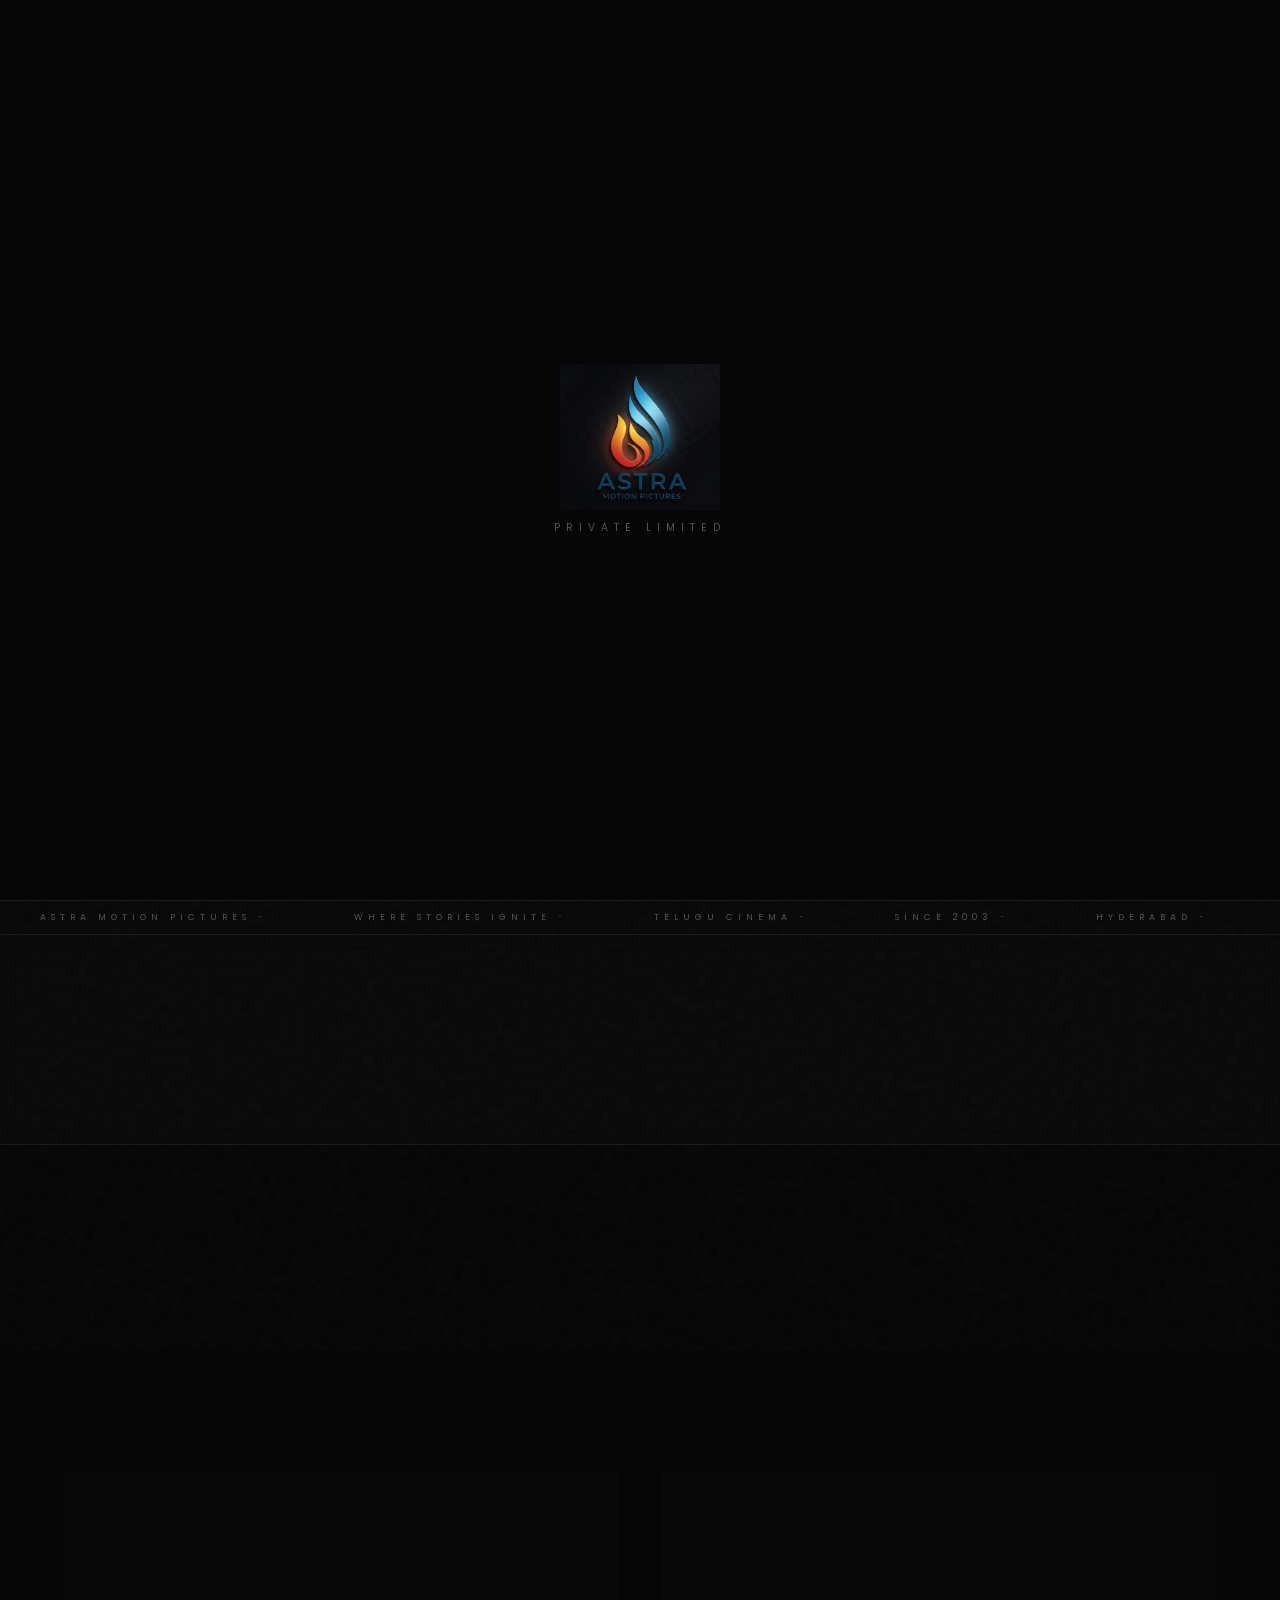
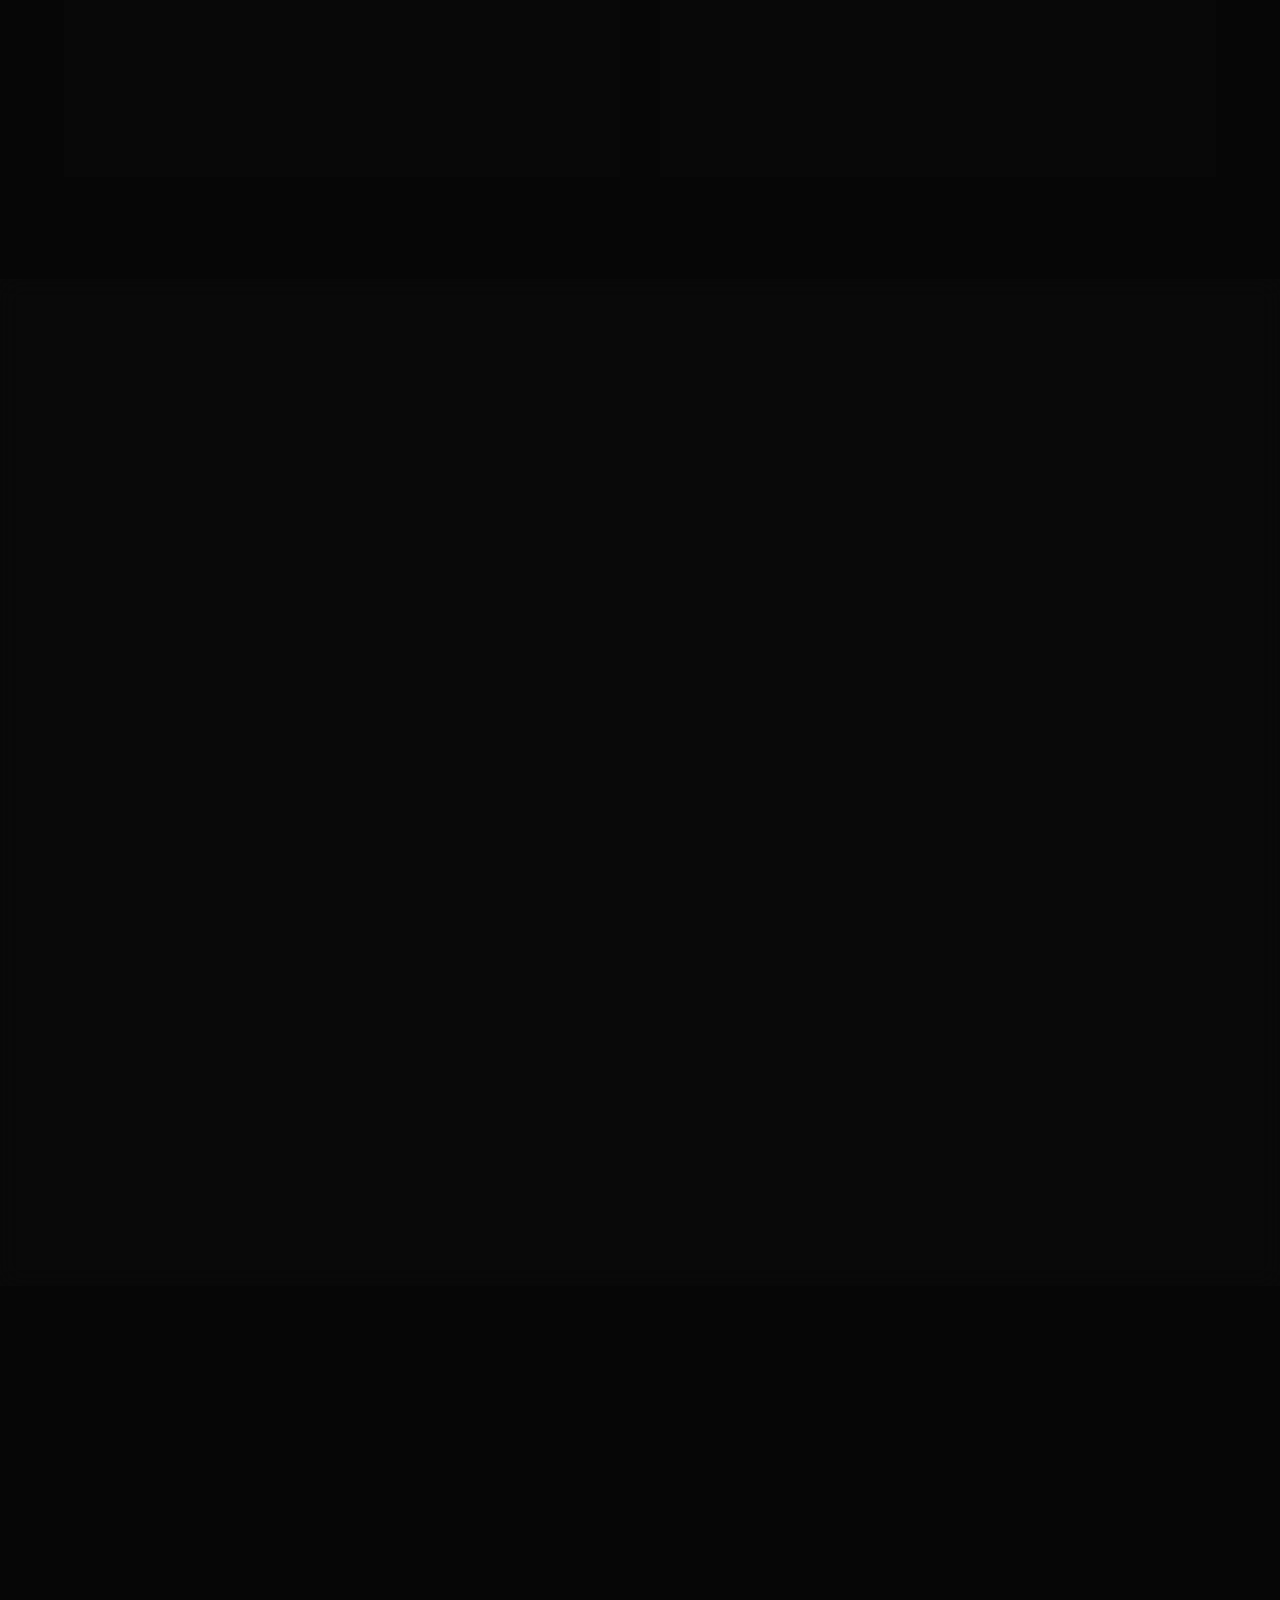
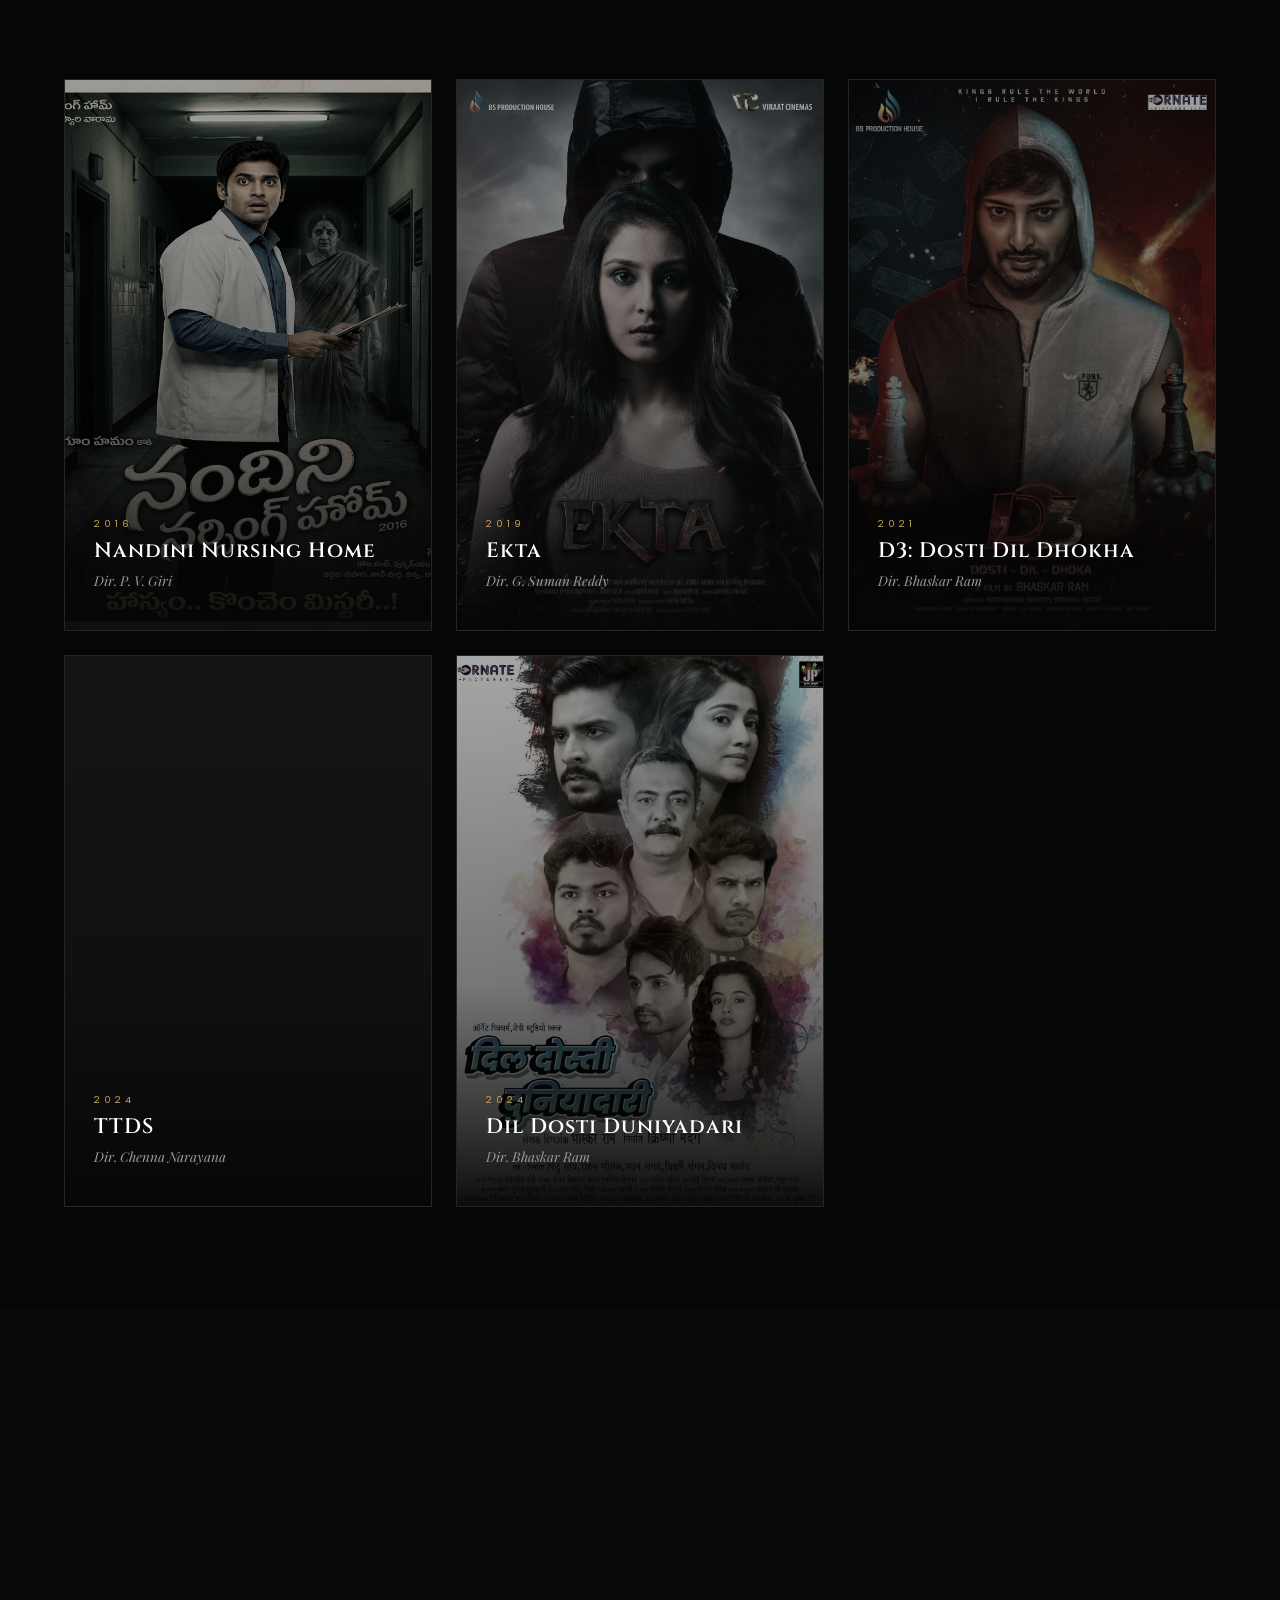
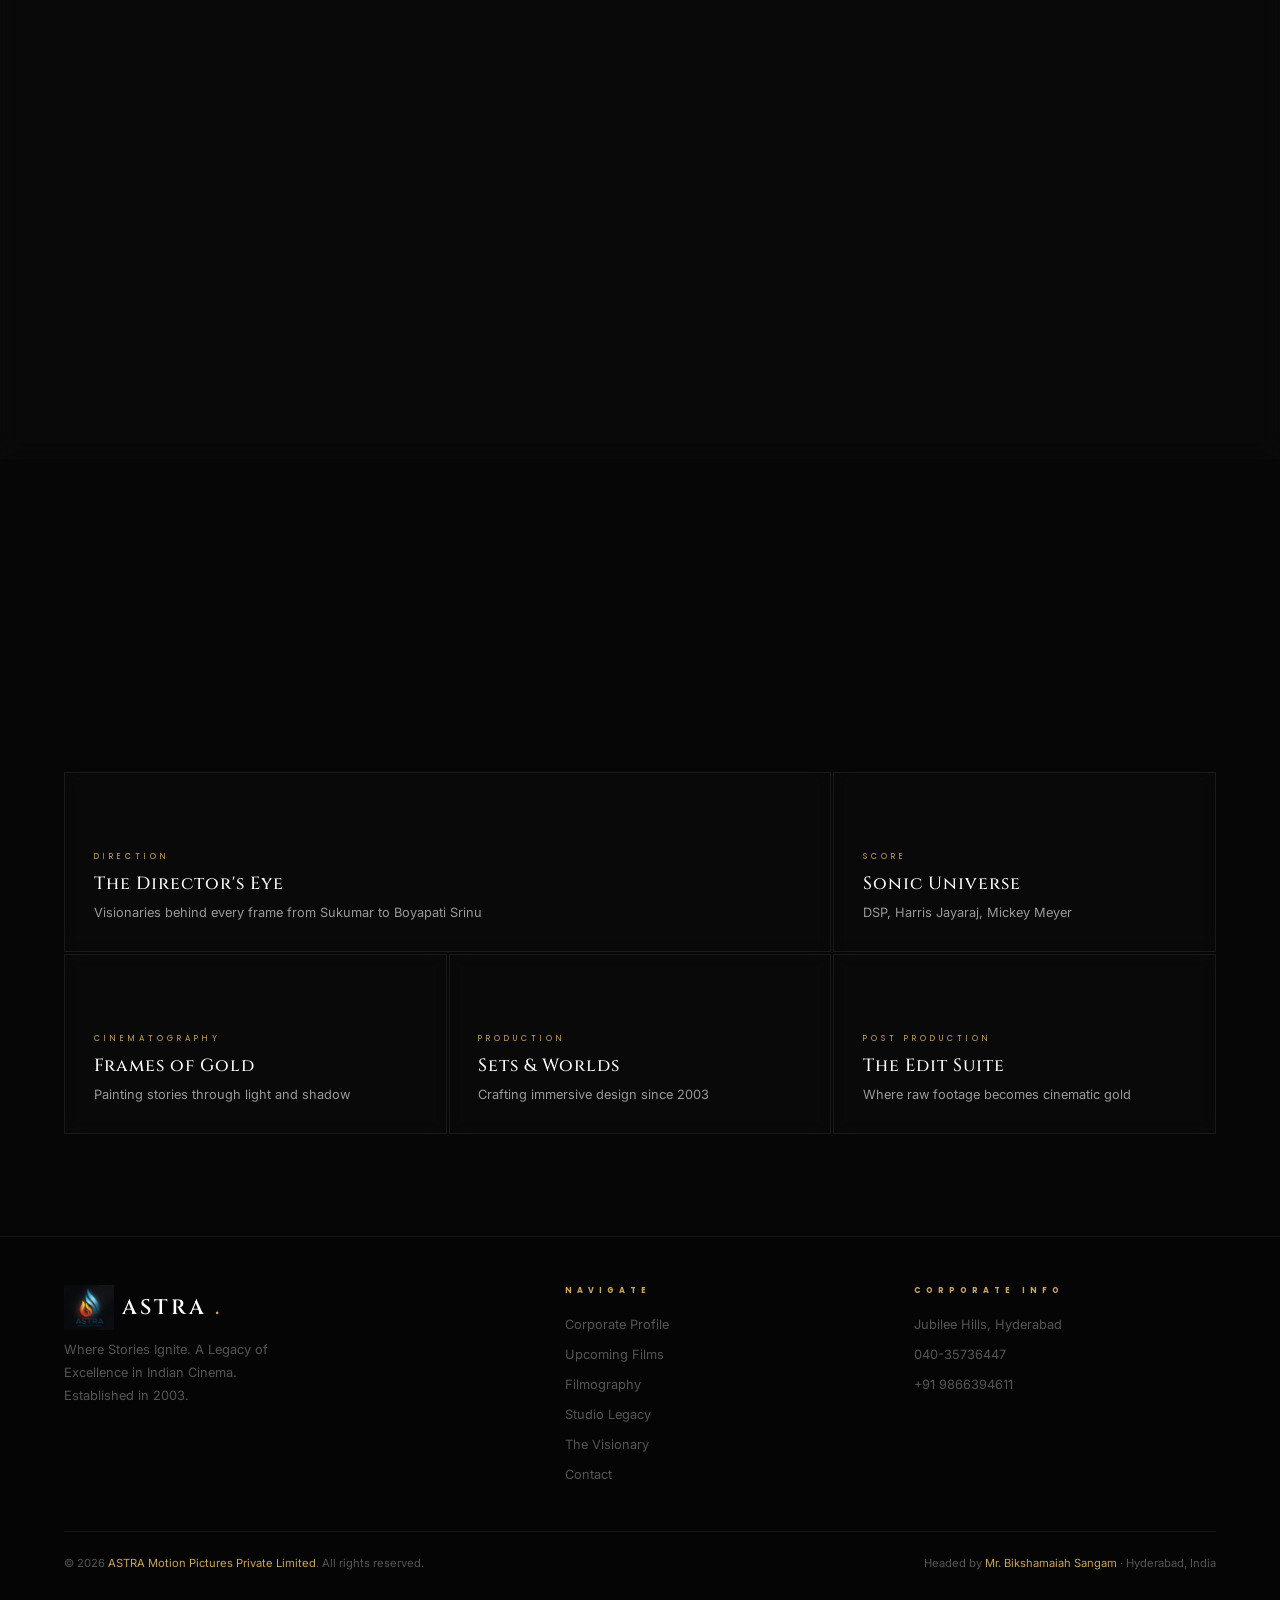
==== commit e8751f36: "first commit" ====
--- a/index.html
+++ b/index.html
@@ -49,10 +49,10 @@
 <div class="mobile-menu" id="mobileMenu">
   <button class="mobile-close" id="mobileClose">&#10005;</button>
   <a href="#profile" onclick="closeMobile()">Corporate Profile</a>
-  <a href="#upcoming" onclick="closeMobile()}">Upcoming Films</a>
-  <a href="#films" onclick="closeMobile()}">Filmography</a>
+  <a href="#upcoming" onclick="closeMobile()">Upcoming Films</a>
+  <a href="#films" onclick="closeMobile()">Filmography</a>
   <a href="legacy.html">Studio Legacy</a>
-  <a href="#producer" onclick="closeMobile()}">The Visionary</a>
+  <a href="#producer" onclick="closeMobile()">The Visionary</a>
   <a href="contact.html">Contact</a>
 </div>
 
--- a/astra.css
+++ b/astra.css
@@ -589,6 +589,14 @@
 .legacy-card-info .cast {
   font-size:.75rem; color:var(--text-muted); line-height:1.6;
 }
+.legacy-card-info .detail {
+  font-size: 0.78rem;
+  color: var(--text-dim);
+  line-height: 1.6;
+  margin-top: 0.8rem;
+  border-top: 1px solid rgba(255, 255, 255, 0.05);
+  padding-top: 0.8rem;
+}
 
 /* ── Loader ── */
 #loader {
